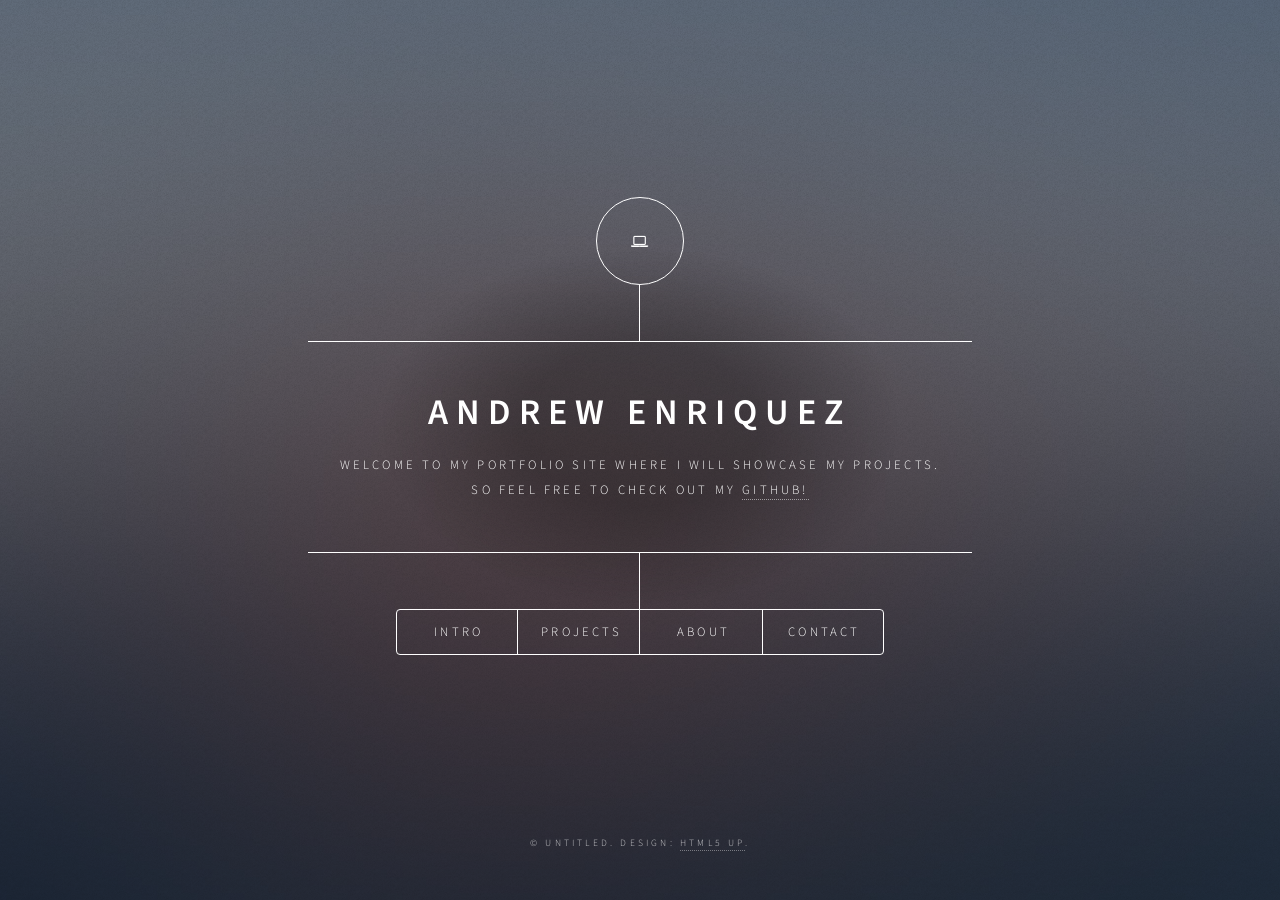
==== index.html @ 978b2fa2 "Merge 08e5c947674551339fccf901bdf6870f29bfff7e into b3729c168616f4b07ecb39a6d5b8e78ce6a3b737" ====
<!DOCTYPE HTML>
<!--
	Dimension by HTML5 UP
	html5up.net | @ajlkn
	Free for personal and commercial use under the CCA 3.0 license (html5up.net/license)
-->
<html>
	<head>
		<title>Andrew Enriquez</title>
		<meta charset="utf-8" />
		<meta name="viewport" content="width=device-width, initial-scale=1, user-scalable=no" />
		<link rel="stylesheet" href="assets/css/main.css" />
		<noscript><link rel="stylesheet" href="assets/css/noscript.css" /></noscript>
	</head>
	<body class="is-preload">

		<!-- Wrapper -->
			<div id="wrapper">

				<!-- Header -->
					<header id="header">
						<div class="logo">
							<span class="fa fa-laptop"></span>
						</div>
						<div class="content">
							<div class="inner">
								<h1>Andrew Enriquez</h1>
								<p>Welcome to my portfolio site where I will showcase my projects. <br />
								So feel free to check out my <a href="https://github.com/drewe0327">Github!</a></p>
							</div>
						</div>
						<nav>
							<ul>
								<li><a href="#intro">Intro</a></li>
								<li><a href="#work">Projects</a></li>
								<li><a href="#about">About</a></li>
								<li><a href="#contact">Contact</a></li>
								<!--<li><a href="#elements">Elements</a></li>-->
							</ul>
						</nav>
					</header>

				<!-- Main -->
					<div id="main">

						<!-- Intro -->
							<article id="intro">
								<h2 class="major">Intro</h2>
								<span class="image main"><img src="images/pic01.jpg" alt="" /></span>
								<p>Aenean ornare velit lacus, ac varius enim ullamcorper eu. Proin aliquam facilisis ante interdum congue. Integer mollis, nisl amet convallis, porttitor magna ullamcorper, amet egestas mauris. Ut magna finibus nisi nec lacinia. Nam maximus erat id euismod egestas. By the way, check out my <a href="#work">awesome work</a>.</p>
								<p>Lorem ipsum dolor sit amet, consectetur adipiscing elit. Duis dapibus rutrum facilisis. Class aptent taciti sociosqu ad litora torquent per conubia nostra, per inceptos himenaeos. Etiam tristique libero eu nibh porttitor fermentum. Nullam venenatis erat id vehicula viverra. Nunc ultrices eros ut ultricies condimentum. Mauris risus lacus, blandit sit amet venenatis non, bibendum vitae dolor. Nunc lorem mauris, fringilla in aliquam at, euismod in lectus. Pellentesque habitant morbi tristique senectus et netus et malesuada fames ac turpis egestas. In non lorem sit amet elit placerat maximus. Pellentesque aliquam maximus risus, vel sed vehicula.</p>
							</article>

						<!-- Work -->
							<article id="work">
								<h2 class="major">Work</h2>
								<span class="image main"><img src="images/pic02.jpg" alt="" /></span>
								<p>Adipiscing magna sed dolor elit. Praesent eleifend dignissim arcu, at eleifend sapien imperdiet ac. Aliquam erat volutpat. Praesent urna nisi, fringila lorem et vehicula lacinia quam. Integer sollicitudin mauris nec lorem luctus ultrices.</p>
								<p>Nullam et orci eu lorem consequat tincidunt vivamus et sagittis libero. Mauris aliquet magna magna sed nunc rhoncus pharetra. Pellentesque condimentum sem. In efficitur ligula tate urna. Maecenas laoreet massa vel lacinia pellentesque lorem ipsum dolor. Nullam et orci eu lorem consequat tincidunt. Vivamus et sagittis libero. Mauris aliquet magna magna sed nunc rhoncus amet feugiat tempus.</p>
							</article>

						<!-- About -->
							<article id="about">
								<h2 class="major">About</h2>
								<span class="image main"><img src="images/pic03.jpg" alt="" /></span>
								<p>Hi there! I'm Andrew Enriquez from Moreno Valley, California. I currently work as a freelance Software Engineer and graphic designer. I started my self-taught journey of being a developer 2 years ago. I'm currently 
									enrolled at Lambda School Full Stack Web Development track to gain more knowlege and to become a better developer. I know a few programming languages
									like Python, JavaScript, Java, C# and some Swift. When it comes to graphic design I'm pretty competent in my skills using Photoshop, Illustrator and InDesign.</p>
							</article>

						<!-- Contact -->
							<article id="contact">
								<h2 class="major">Contact</h2>
								<form method="post" action="#">
									<div class="fields">
										<div class="field half">
											<label for="name">Name</label>
											<input type="text" name="name" id="name" />
										</div>
										<div class="field half">
											<label for="email">Email</label>
											<input type="text" name="email" id="email" />
										</div>
										<div class="field">
											<label for="message">Message</label>
											<textarea name="message" id="message" rows="4"></textarea>
										</div>
									</div>
									<ul class="actions">
										<li><input type="submit" value="Send Message" class="primary" /></li>
										<li><input type="reset" value="Reset" /></li>
									</ul>
								</form>
								<ul class="icons">
									<li><a href="#" class="icon fa-twitter"><span class="label">Twitter</span></a></li>
									<li><a href="#" class="icon fa-facebook"><span class="label">Facebook</span></a></li>
									<li><a href="#" class="icon fa-instagram"><span class="label">Instagram</span></a></li>
									<li><a href="#" class="icon fa-github"><span class="label">GitHub</span></a></li>
								</ul>
							</article>

						<!-- Elements -->
							<article id="elements">
								<h2 class="major">Elements</h2>

								<section>
									<h3 class="major">Text</h3>
									<p>This is <b>bold</b> and this is <strong>strong</strong>. This is <i>italic</i> and this is <em>emphasized</em>.
									This is <sup>superscript</sup> text and this is <sub>subscript</sub> text.
									This is <u>underlined</u> and this is code: <code>for (;;) { ... }</code>. Finally, <a href="#">this is a link</a>.</p>
									<hr />
									<h2>Heading Level 2</h2>
									<h3>Heading Level 3</h3>
									<h4>Heading Level 4</h4>
									<h5>Heading Level 5</h5>
									<h6>Heading Level 6</h6>
									<hr />
									<h4>Blockquote</h4>
									<blockquote>Fringilla nisl. Donec accumsan interdum nisi, quis tincidunt felis sagittis eget tempus euismod. Vestibulum ante ipsum primis in faucibus vestibulum. Blandit adipiscing eu felis iaculis volutpat ac adipiscing accumsan faucibus. Vestibulum ante ipsum primis in faucibus lorem ipsum dolor sit amet nullam adipiscing eu felis.</blockquote>
									<h4>Preformatted</h4>
									<pre><code>i = 0;

while (!deck.isInOrder()) {
    print 'Iteration ' + i;
    deck.shuffle();
    i++;
}

print 'It took ' + i + ' iterations to sort the deck.';</code></pre>
								</section>

								<section>
									<h3 class="major">Lists</h3>

									<h4>Unordered</h4>
									<ul>
										<li>Dolor pulvinar etiam.</li>
										<li>Sagittis adipiscing.</li>
										<li>Felis enim feugiat.</li>
									</ul>

									<h4>Alternate</h4>
									<ul class="alt">
										<li>Dolor pulvinar etiam.</li>
										<li>Sagittis adipiscing.</li>
										<li>Felis enim feugiat.</li>
									</ul>

									<h4>Ordered</h4>
									<ol>
										<li>Dolor pulvinar etiam.</li>
										<li>Etiam vel felis viverra.</li>
										<li>Felis enim feugiat.</li>
										<li>Dolor pulvinar etiam.</li>
										<li>Etiam vel felis lorem.</li>
										<li>Felis enim et feugiat.</li>
									</ol>
									<h4>Icons</h4>
									<ul class="icons">
										<li><a href="#" class="icon fa-twitter"><span class="label">Twitter</span></a></li>
										<li><a href="#" class="icon fa-facebook"><span class="label">Facebook</span></a></li>
										<li><a href="#" class="icon fa-instagram"><span class="label">Instagram</span></a></li>
										<li><a href="#" class="icon fa-github"><span class="label">Github</span></a></li>
									</ul>

									<h4>Actions</h4>
									<ul class="actions">
										<li><a href="#" class="button primary">Default</a></li>
										<li><a href="#" class="button">Default</a></li>
									</ul>
									<ul class="actions stacked">
										<li><a href="#" class="button primary">Default</a></li>
										<li><a href="#" class="button">Default</a></li>
									</ul>
								</section>

								<section>
									<h3 class="major">Table</h3>
									<h4>Default</h4>
									<div class="table-wrapper">
										<table>
											<thead>
												<tr>
													<th>Name</th>
													<th>Description</th>
													<th>Price</th>
												</tr>
											</thead>
											<tbody>
												<tr>
													<td>Item One</td>
													<td>Ante turpis integer aliquet porttitor.</td>
													<td>29.99</td>
												</tr>
												<tr>
													<td>Item Two</td>
													<td>Vis ac commodo adipiscing arcu aliquet.</td>
													<td>19.99</td>
												</tr>
												<tr>
													<td>Item Three</td>
													<td> Morbi faucibus arcu accumsan lorem.</td>
													<td>29.99</td>
												</tr>
												<tr>
													<td>Item Four</td>
													<td>Vitae integer tempus condimentum.</td>
													<td>19.99</td>
												</tr>
												<tr>
													<td>Item Five</td>
													<td>Ante turpis integer aliquet porttitor.</td>
													<td>29.99</td>
												</tr>
											</tbody>
											<tfoot>
												<tr>
													<td colspan="2"></td>
													<td>100.00</td>
												</tr>
											</tfoot>
										</table>
									</div>

									<h4>Alternate</h4>
									<div class="table-wrapper">
										<table class="alt">
											<thead>
												<tr>
													<th>Name</th>
													<th>Description</th>
													<th>Price</th>
												</tr>
											</thead>
											<tbody>
												<tr>
													<td>Item One</td>
													<td>Ante turpis integer aliquet porttitor.</td>
													<td>29.99</td>
												</tr>
												<tr>
													<td>Item Two</td>
													<td>Vis ac commodo adipiscing arcu aliquet.</td>
													<td>19.99</td>
												</tr>
												<tr>
													<td>Item Three</td>
													<td> Morbi faucibus arcu accumsan lorem.</td>
													<td>29.99</td>
												</tr>
												<tr>
													<td>Item Four</td>
													<td>Vitae integer tempus condimentum.</td>
													<td>19.99</td>
												</tr>
												<tr>
													<td>Item Five</td>
													<td>Ante turpis integer aliquet porttitor.</td>
													<td>29.99</td>
												</tr>
											</tbody>
											<tfoot>
												<tr>
													<td colspan="2"></td>
													<td>100.00</td>
												</tr>
											</tfoot>
										</table>
									</div>
								</section>

								<section>
									<h3 class="major">Buttons</h3>
									<ul class="actions">
										<li><a href="#" class="button primary">Primary</a></li>
										<li><a href="#" class="button">Default</a></li>
									</ul>
									<ul class="actions">
										<li><a href="#" class="button">Default</a></li>
										<li><a href="#" class="button small">Small</a></li>
									</ul>
									<ul class="actions">
										<li><a href="#" class="button primary icon fa-download">Icon</a></li>
										<li><a href="#" class="button icon fa-download">Icon</a></li>
									</ul>
									<ul class="actions">
										<li><span class="button primary disabled">Disabled</span></li>
										<li><span class="button disabled">Disabled</span></li>
									</ul>
								</section>

								<section>
									<h3 class="major">Form</h3>
									<form method="post" action="#">
										<div class="fields">
											<div class="field half">
												<label for="demo-name">Name</label>
												<input type="text" name="demo-name" id="demo-name" value="" placeholder="Jane Doe" />
											</div>
											<div class="field half">
												<label for="demo-email">Email</label>
												<input type="email" name="demo-email" id="demo-email" value="" placeholder="jane@untitled.tld" />
											</div>
											<div class="field">
												<label for="demo-category">Category</label>
												<select name="demo-category" id="demo-category">
													<option value="">-</option>
													<option value="1">Manufacturing</option>
													<option value="1">Shipping</option>
													<option value="1">Administration</option>
													<option value="1">Human Resources</option>
												</select>
											</div>
											<div class="field half">
												<input type="radio" id="demo-priority-low" name="demo-priority" checked>
												<label for="demo-priority-low">Low</label>
											</div>
											<div class="field half">
												<input type="radio" id="demo-priority-high" name="demo-priority">
												<label for="demo-priority-high">High</label>
											</div>
											<div class="field half">
												<input type="checkbox" id="demo-copy" name="demo-copy">
												<label for="demo-copy">Email me a copy</label>
											</div>
											<div class="field half">
												<input type="checkbox" id="demo-human" name="demo-human" checked>
												<label for="demo-human">Not a robot</label>
											</div>
											<div class="field">
												<label for="demo-message">Message</label>
												<textarea name="demo-message" id="demo-message" placeholder="Enter your message" rows="6"></textarea>
											</div>
										</div>
										<ul class="actions">
											<li><input type="submit" value="Send Message" class="primary" /></li>
											<li><input type="reset" value="Reset" /></li>
										</ul>
									</form>
								</section>

							</article>

					</div>

				<!-- Footer -->
					<footer id="footer">
						<p class="copyright">&copy; Untitled. Design: <a href="https://html5up.net">HTML5 UP</a>.</p>
					</footer>

			</div>

		<!-- BG -->
			<div id="bg"></div>

		<!-- Scripts -->
			<script src="assets/js/jquery.min.js"></script>
			<script src="assets/js/browser.min.js"></script>
			<script src="assets/js/breakpoints.min.js"></script>
			<script src="assets/js/util.js"></script>
			<script src="assets/js/main.js"></script>

	</body>
</html>
---- assets/css/noscript.css ----
/*
	Dimension by HTML5 UP
	html5up.net | @ajlkn
	Free for personal and commercial use under the CCA 3.0 license (html5up.net/license)
*/

/* BG */

	body.is-preload #bg:before {
		background-color: transparent;
	}

/* Header */

	body.is-preload #header {
		-moz-filter: none;
		-webkit-filter: none;
		-ms-filter: none;
		filter: none;
	}

		body.is-preload #header > * {
			opacity: 1;
		}

		body.is-preload #header .content .inner {
			max-height: none;
			padding: 3rem 2rem;
			opacity: 1;
		}

/* Main */

	#main article {
		opacity: 1;
		margin: 4rem 0 0 0;
	}
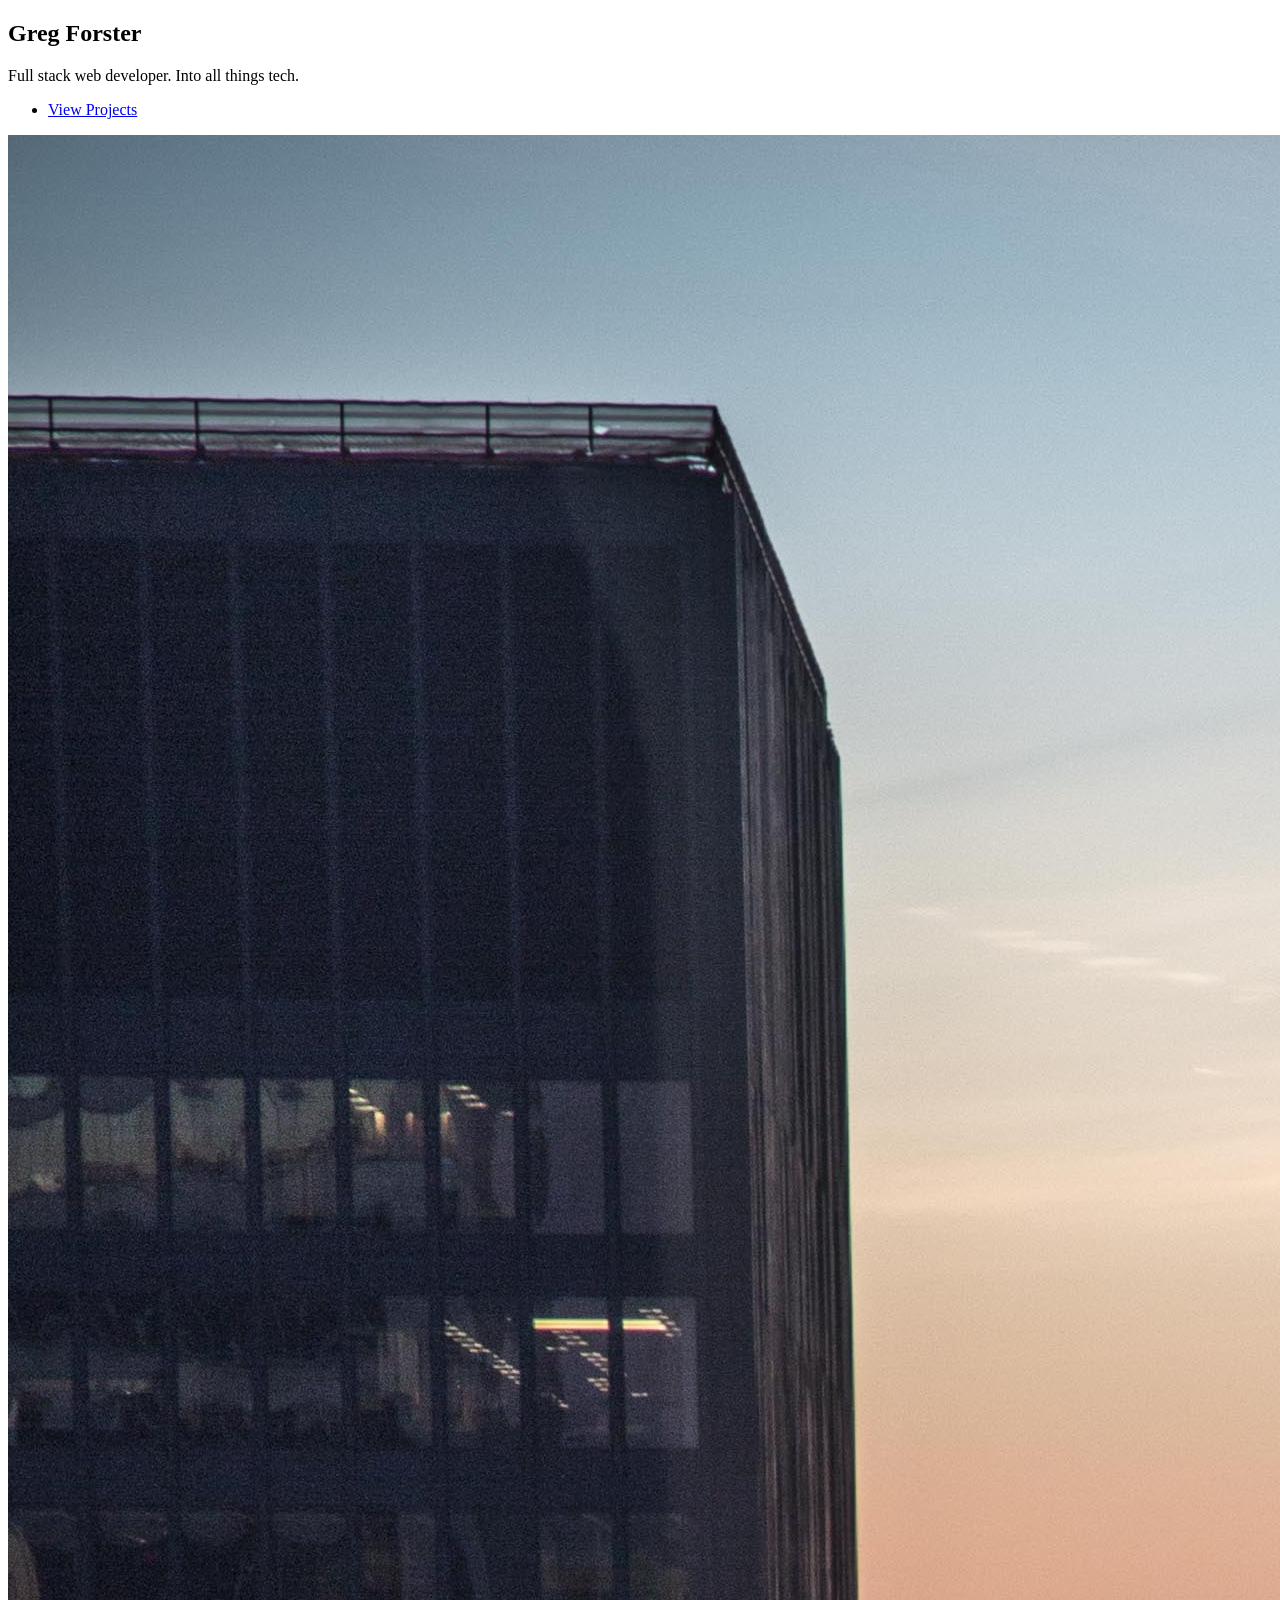
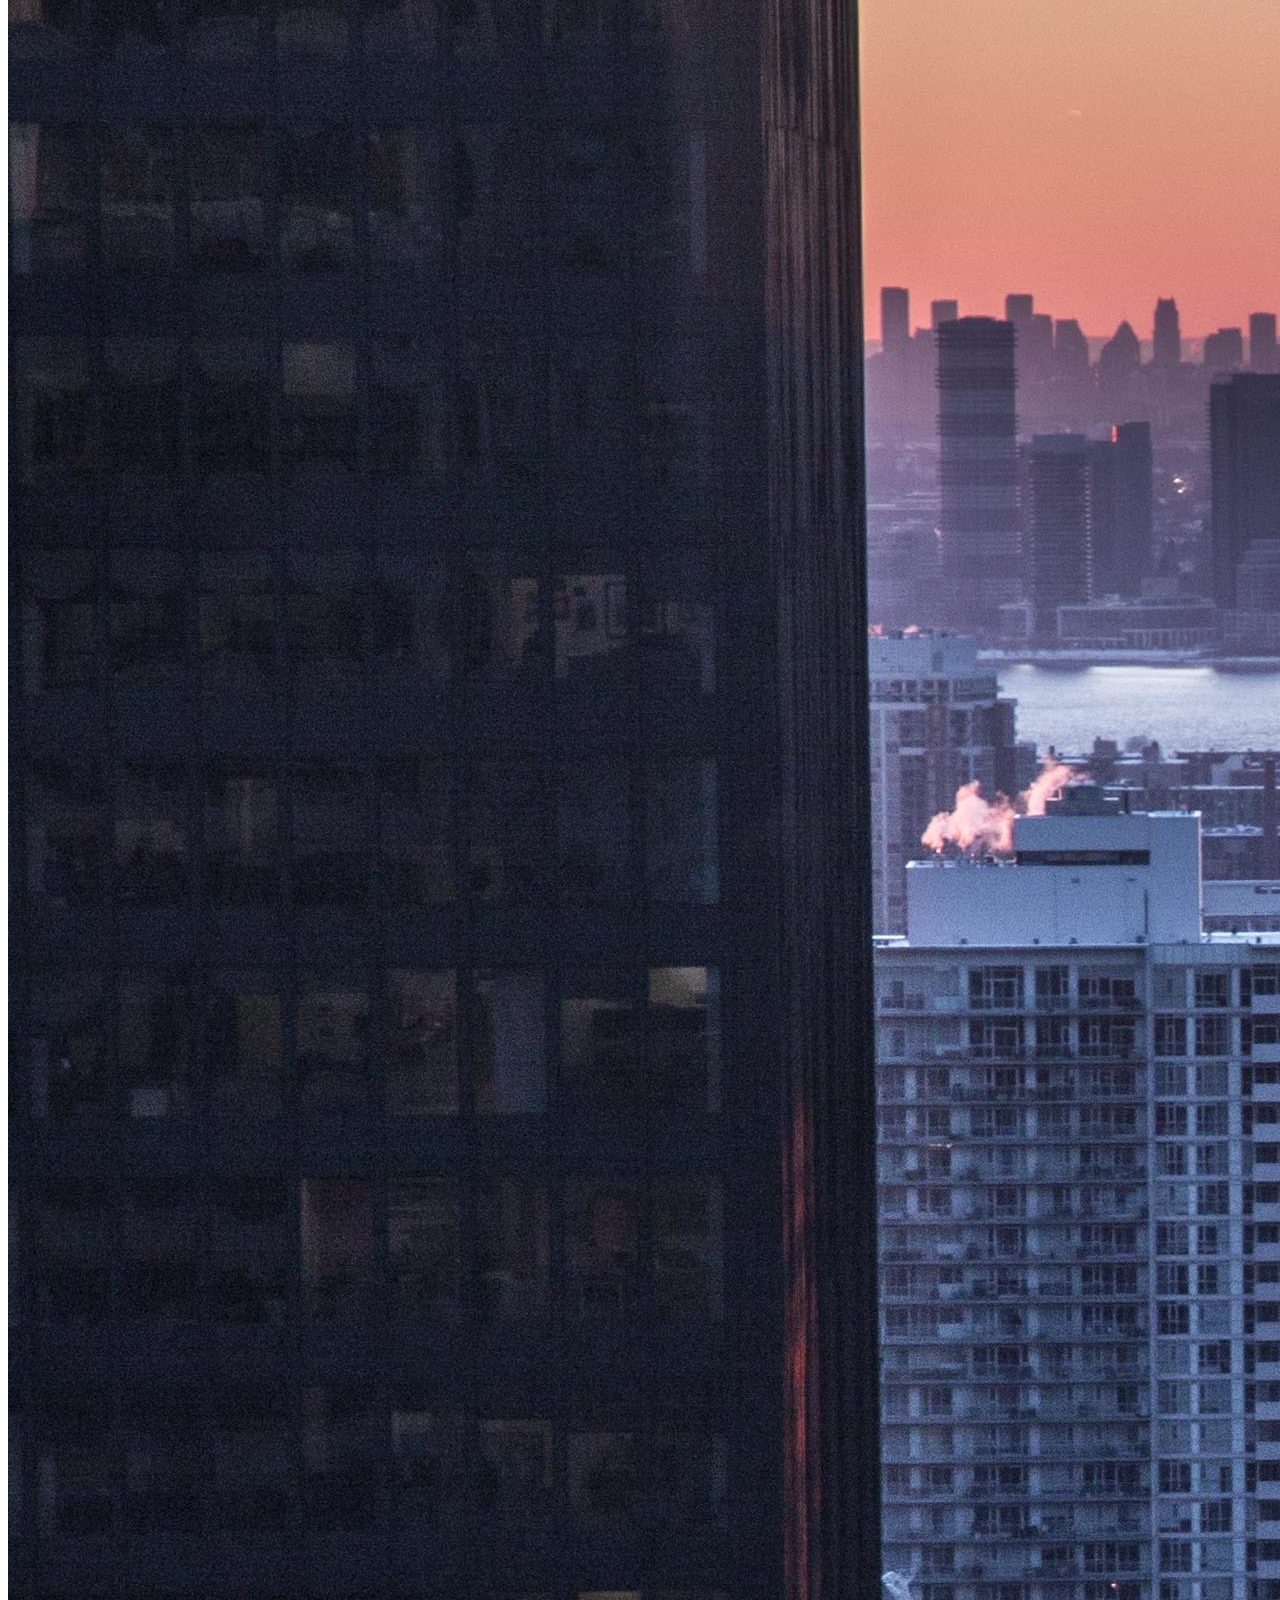
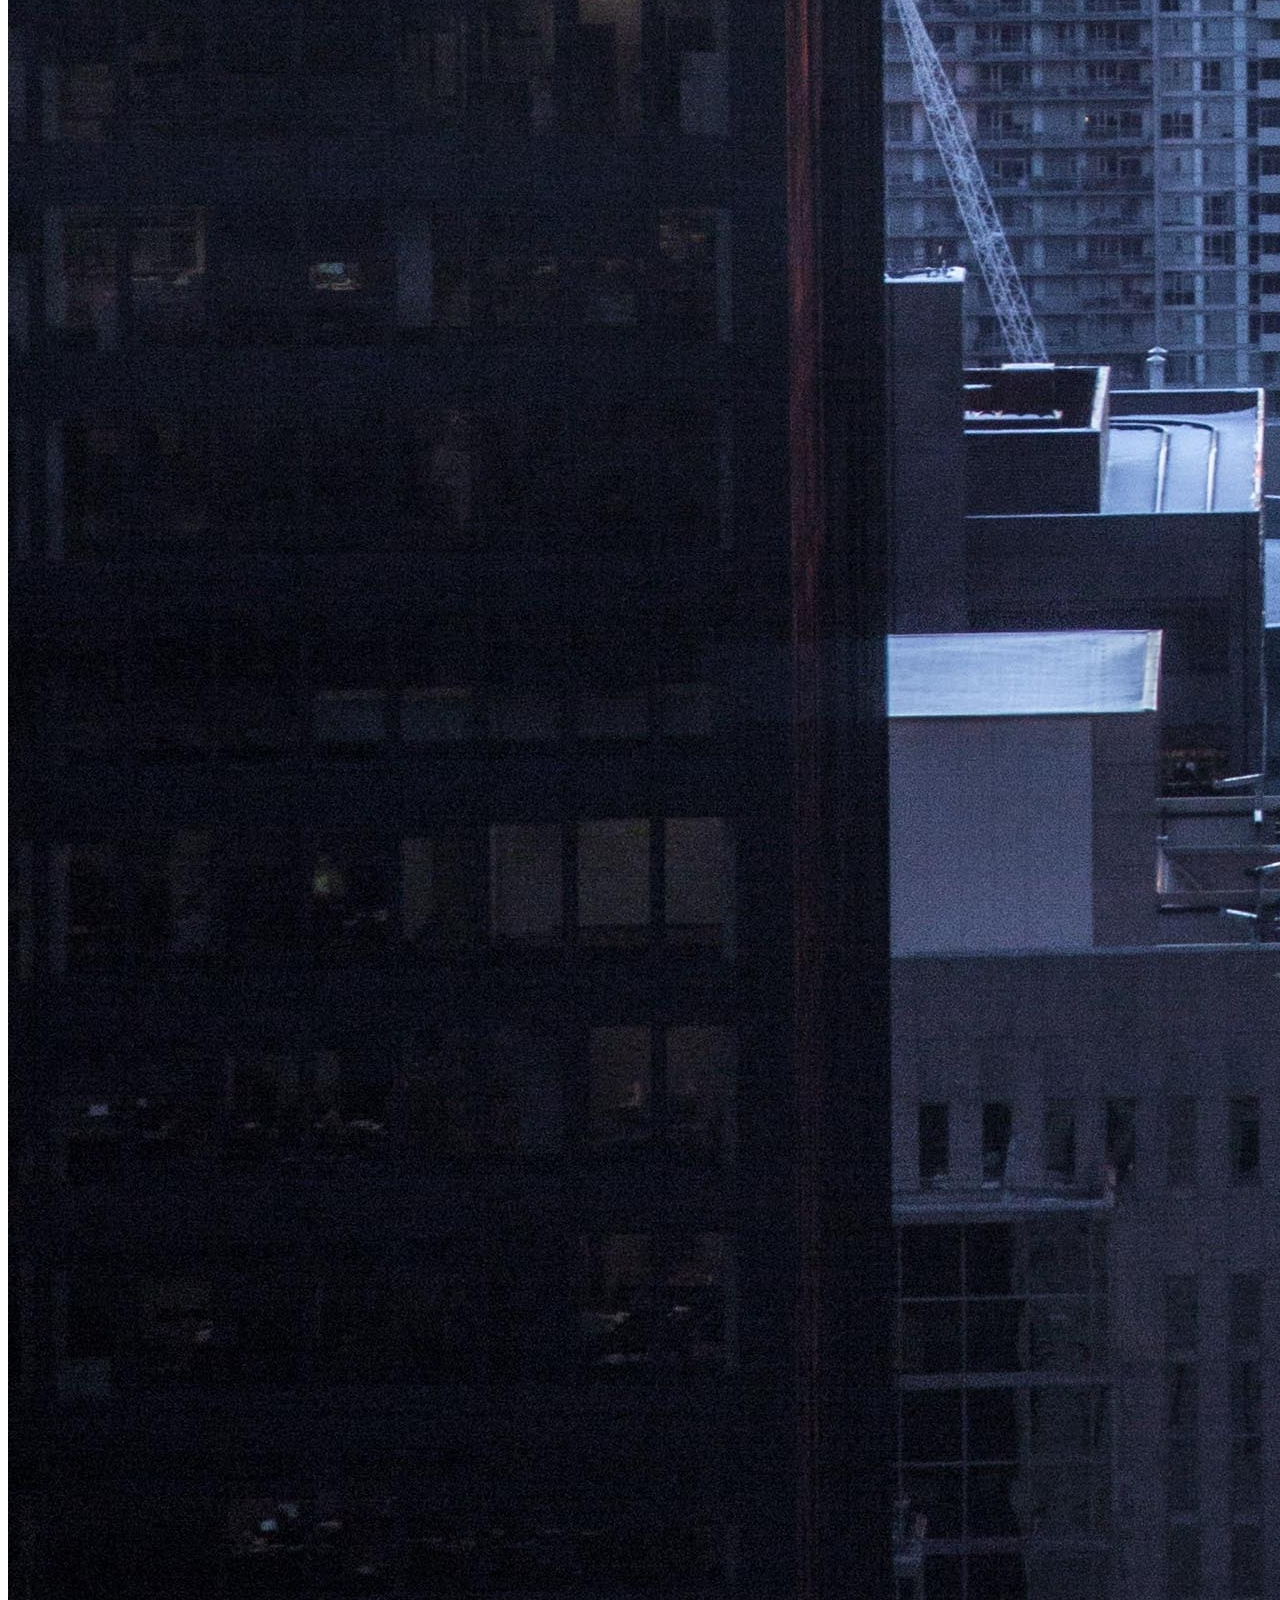
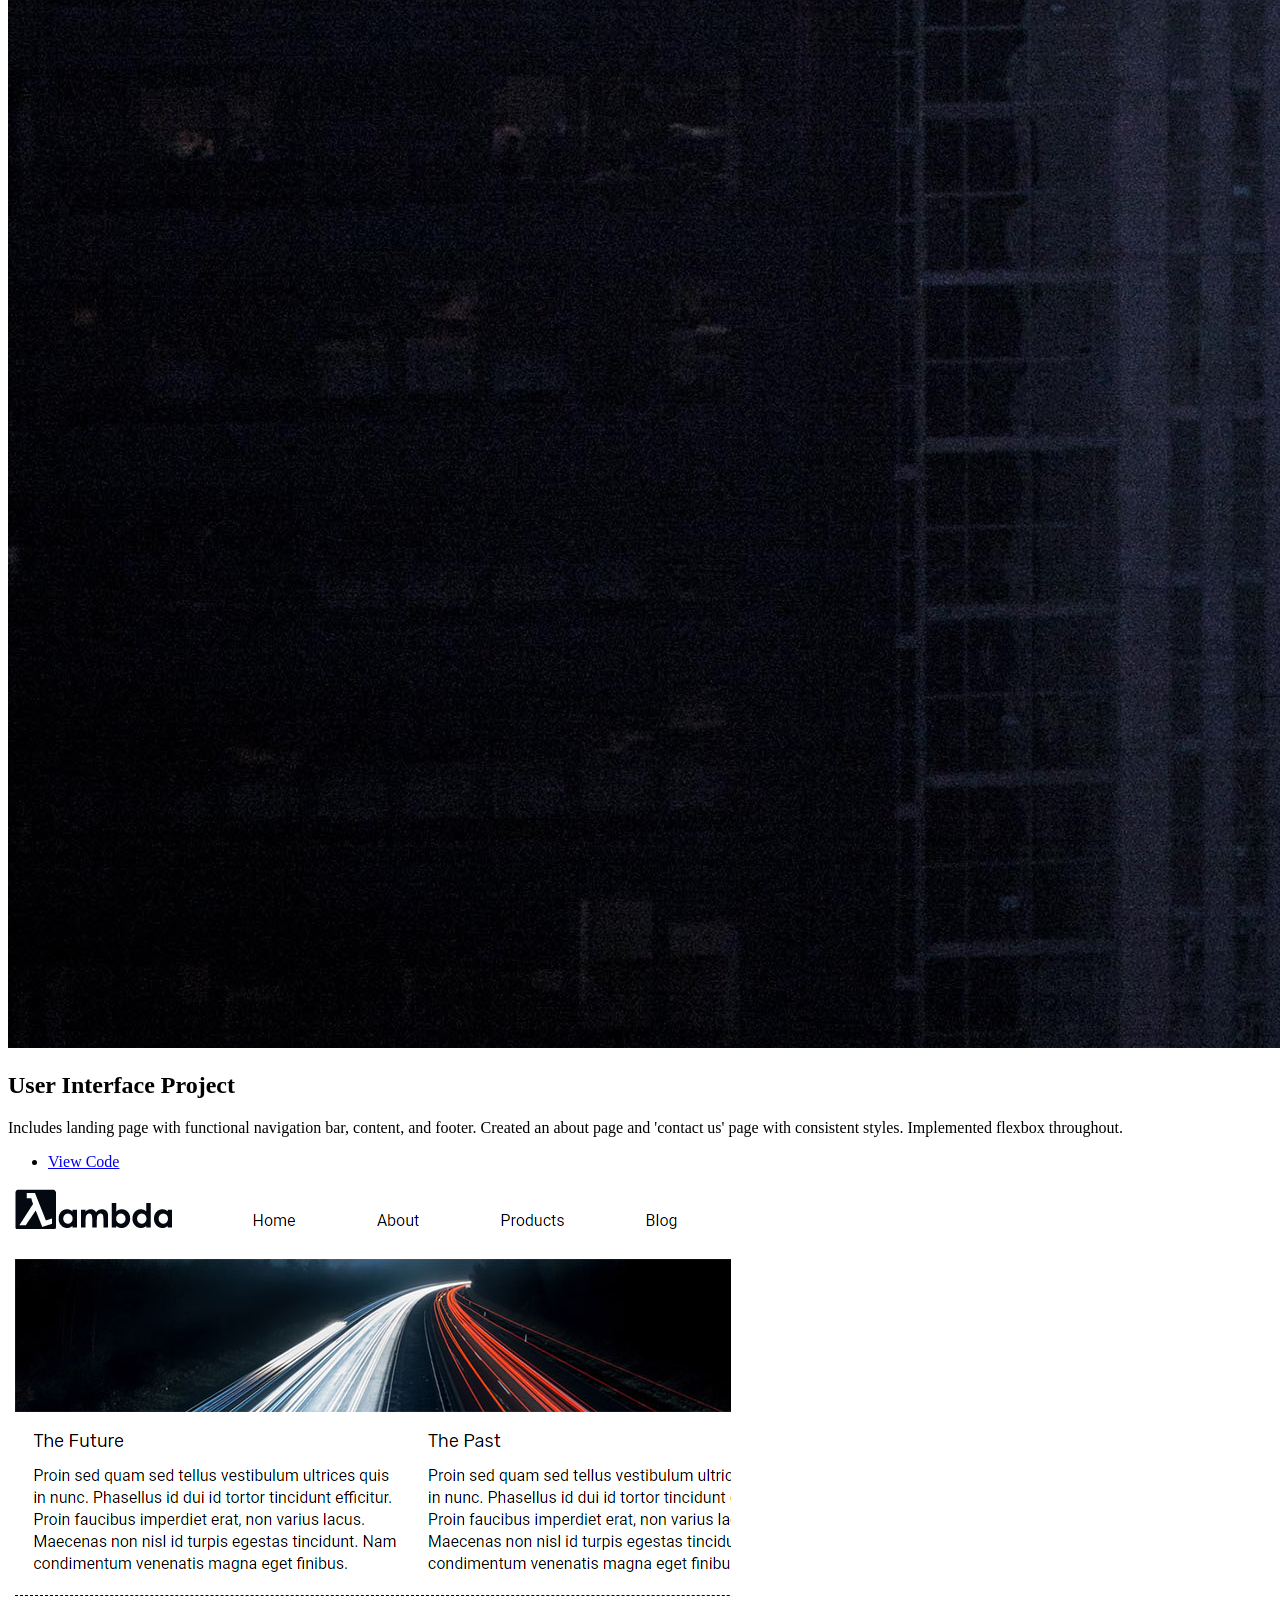
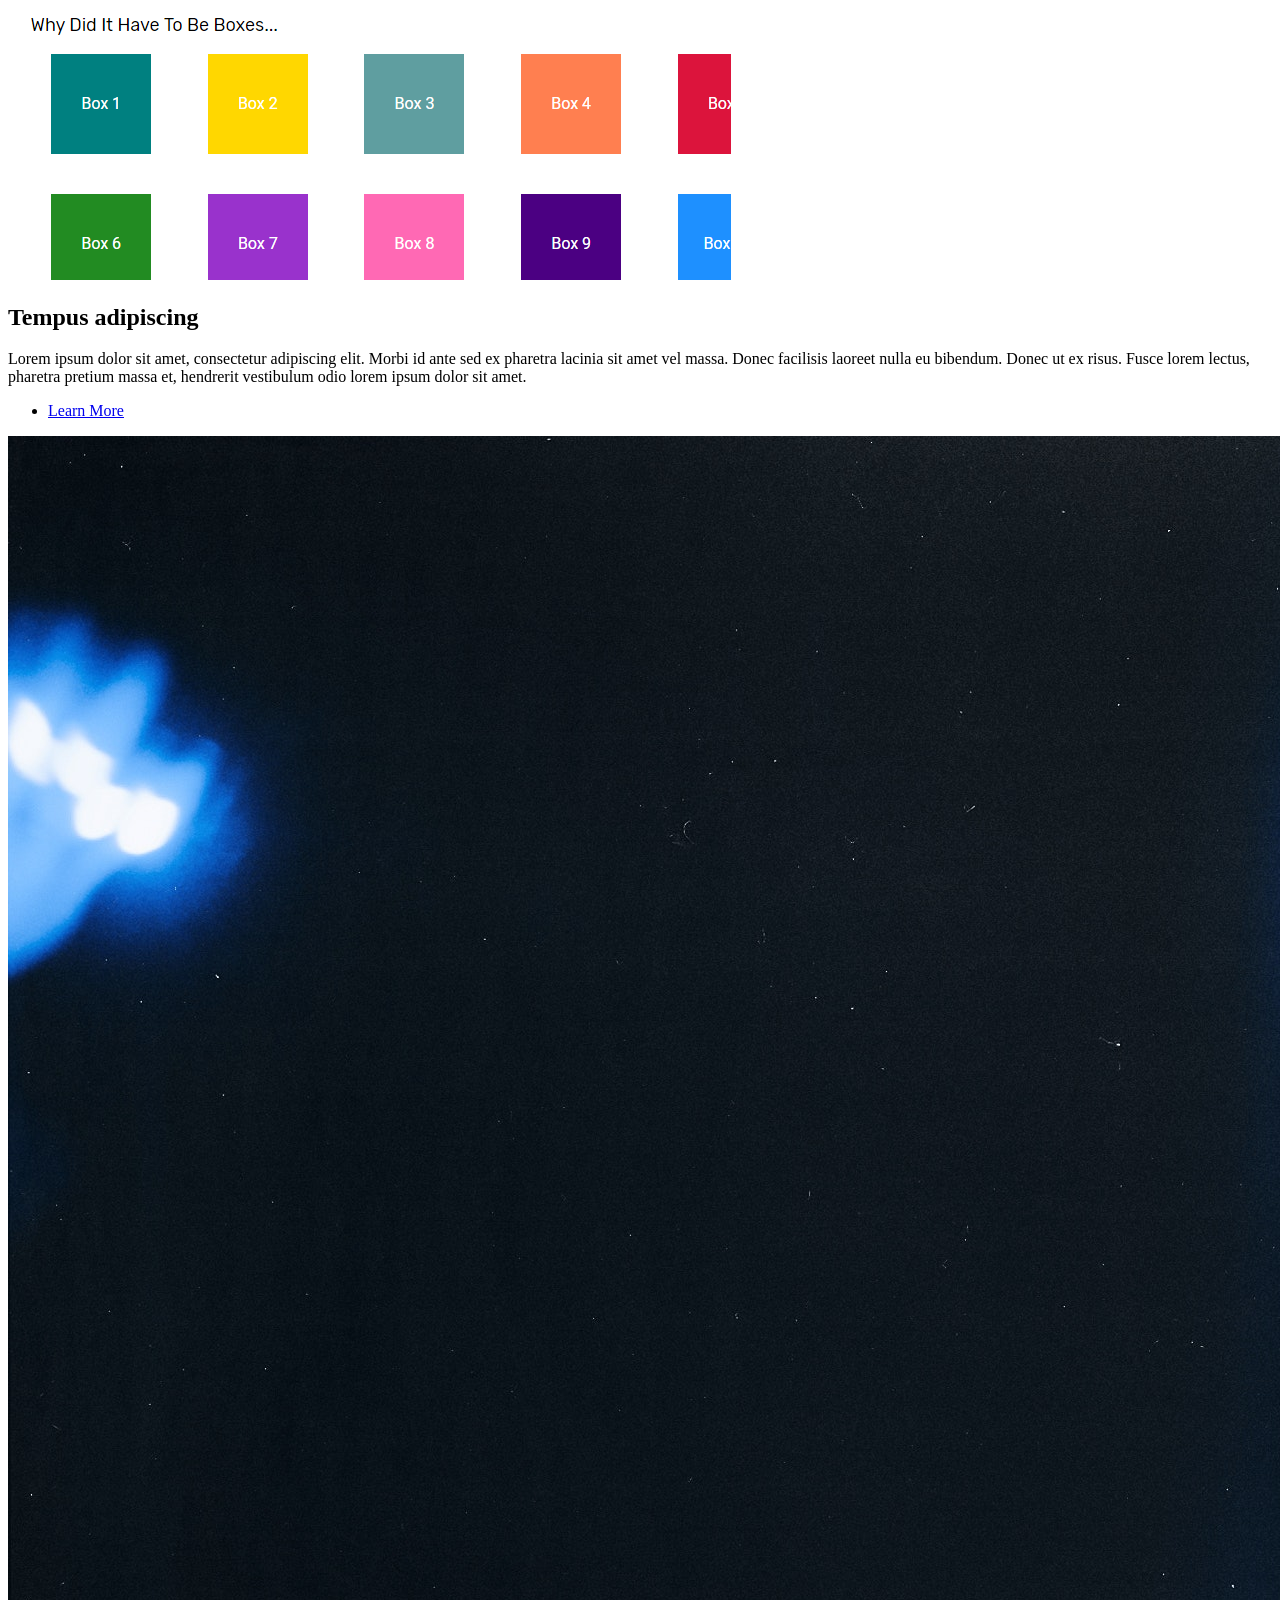
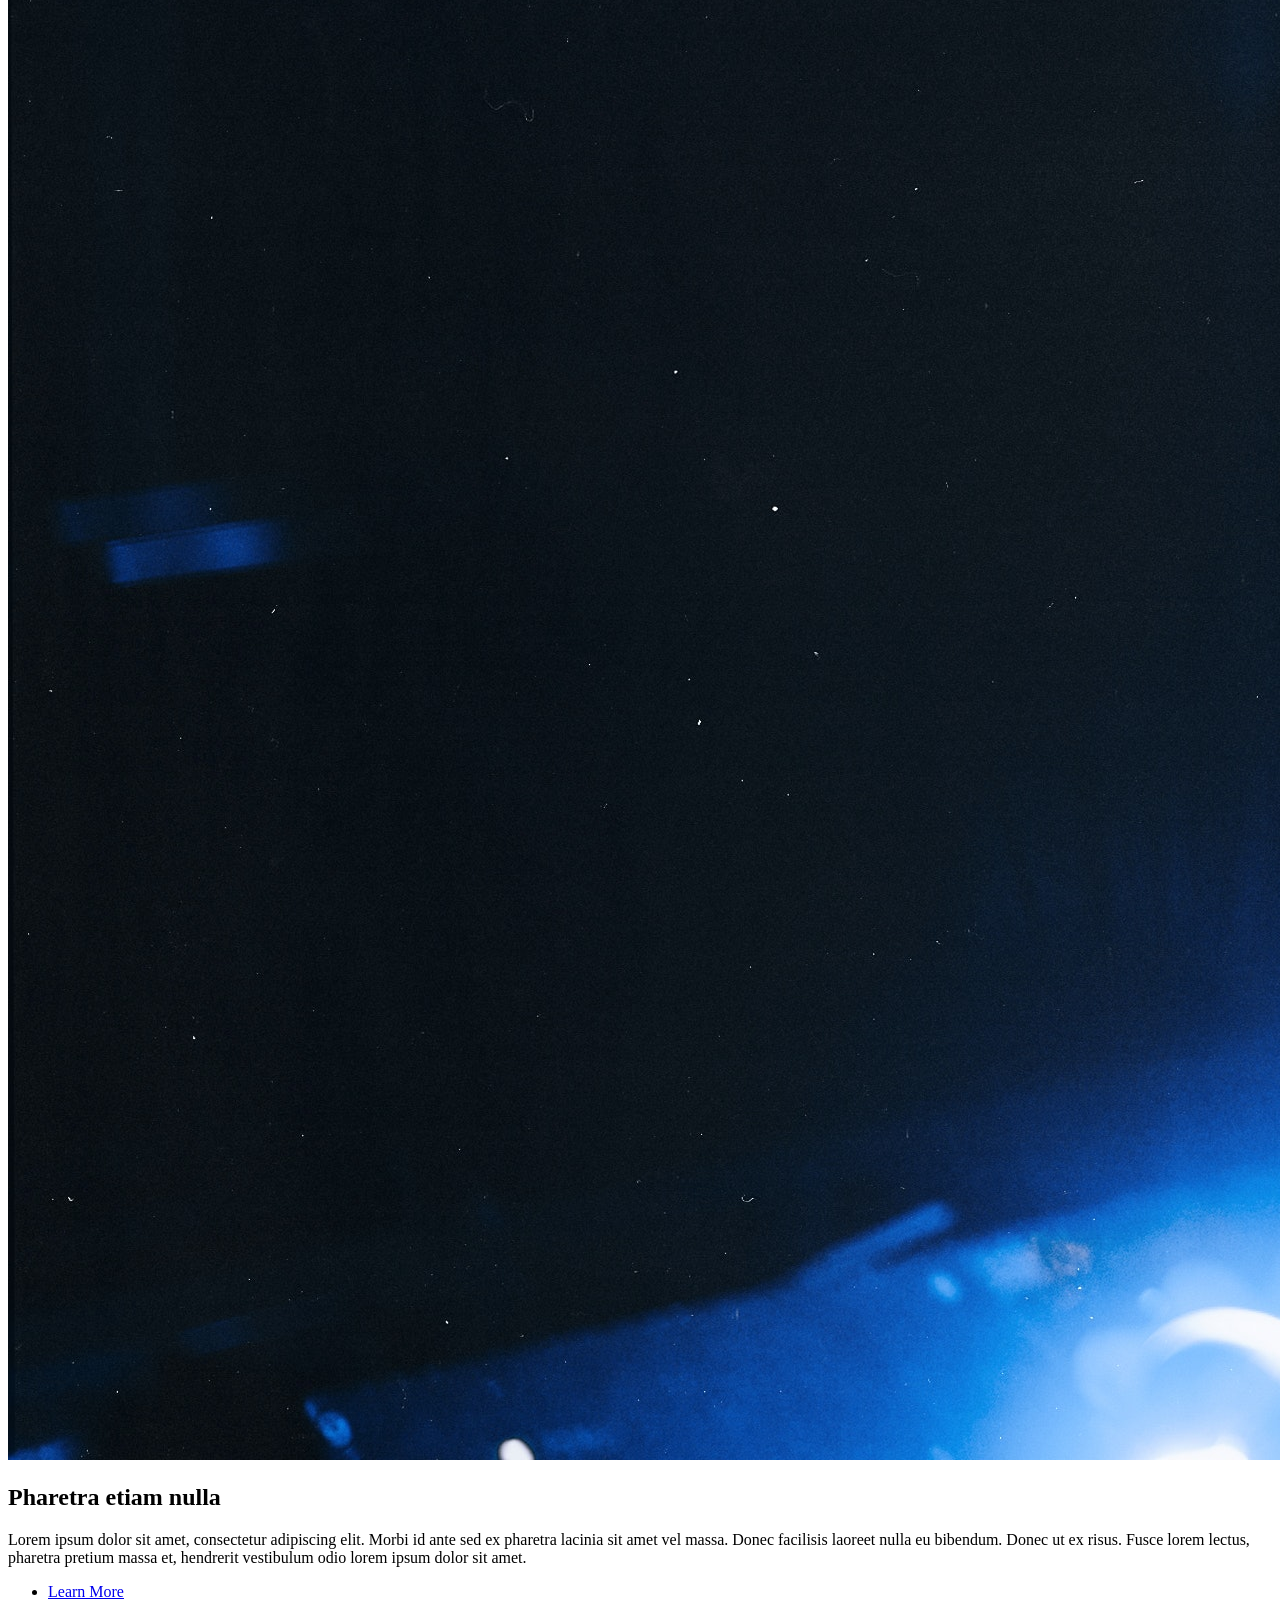
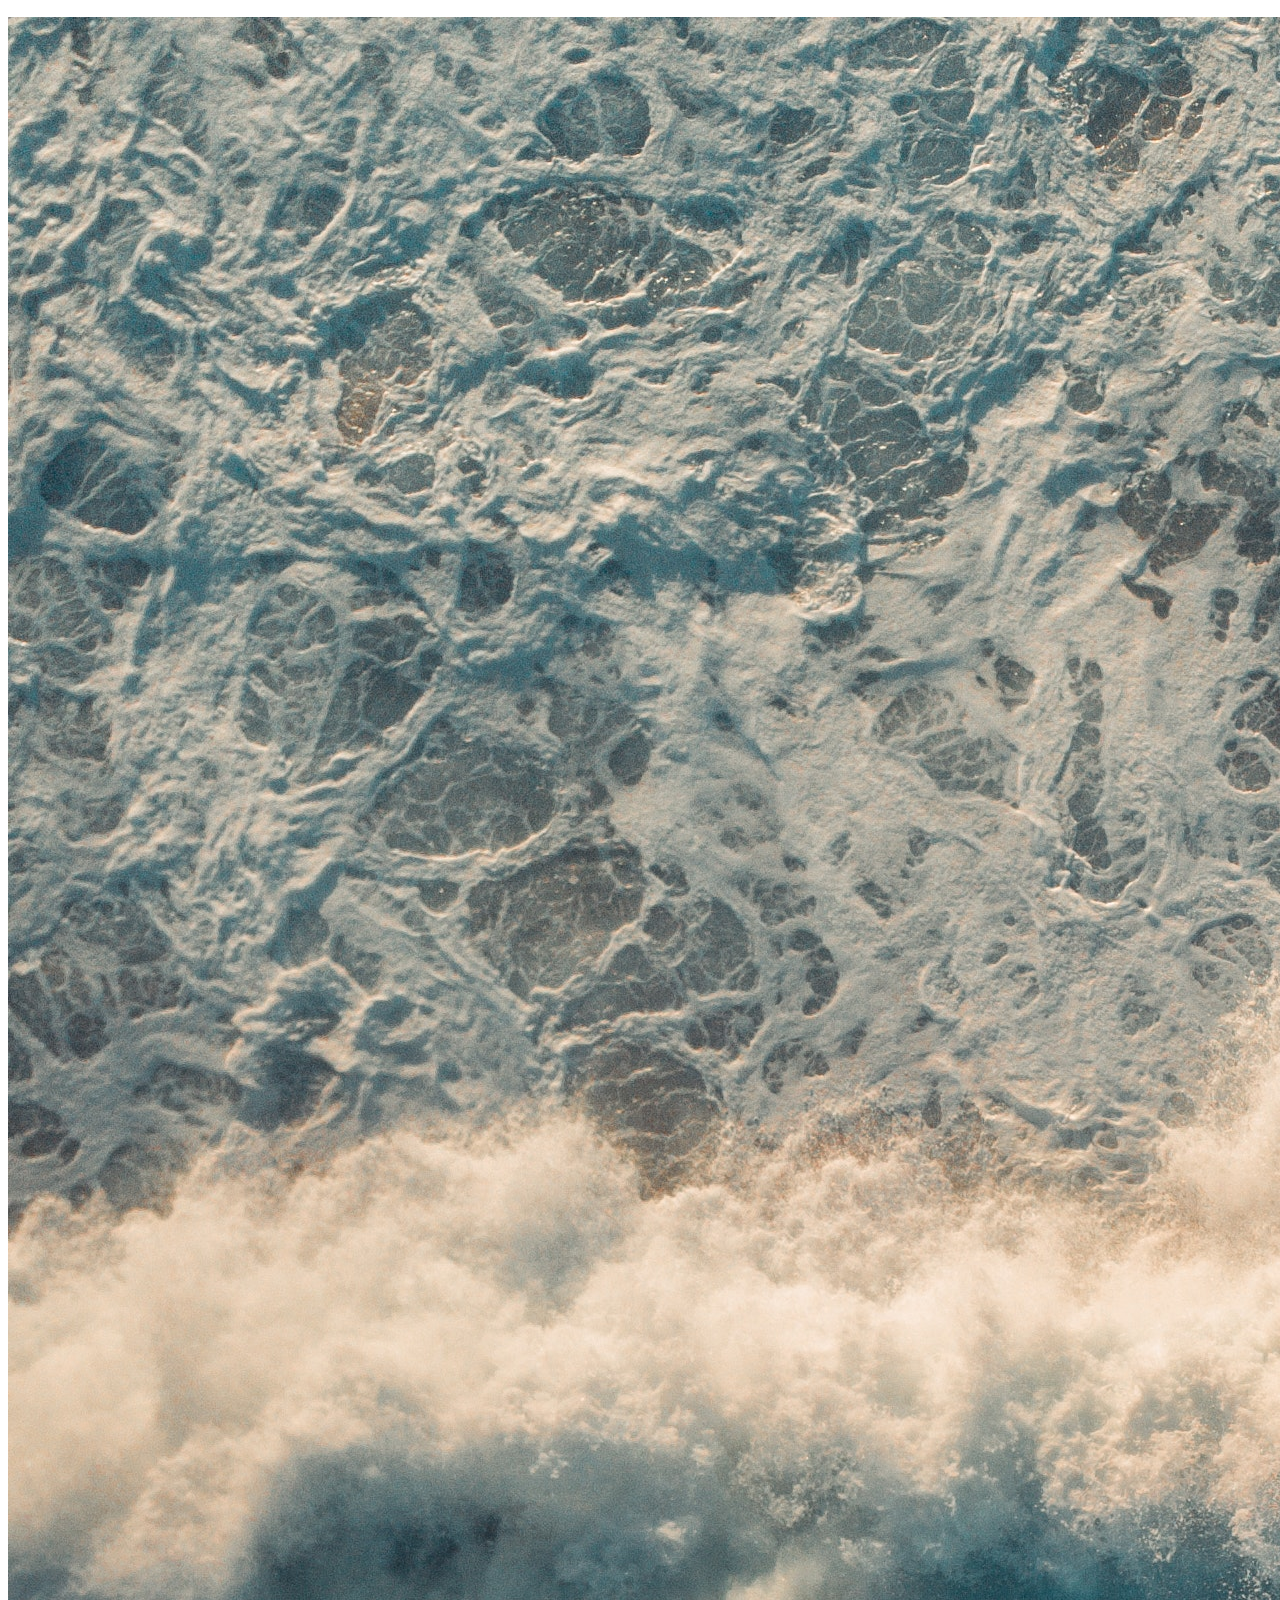
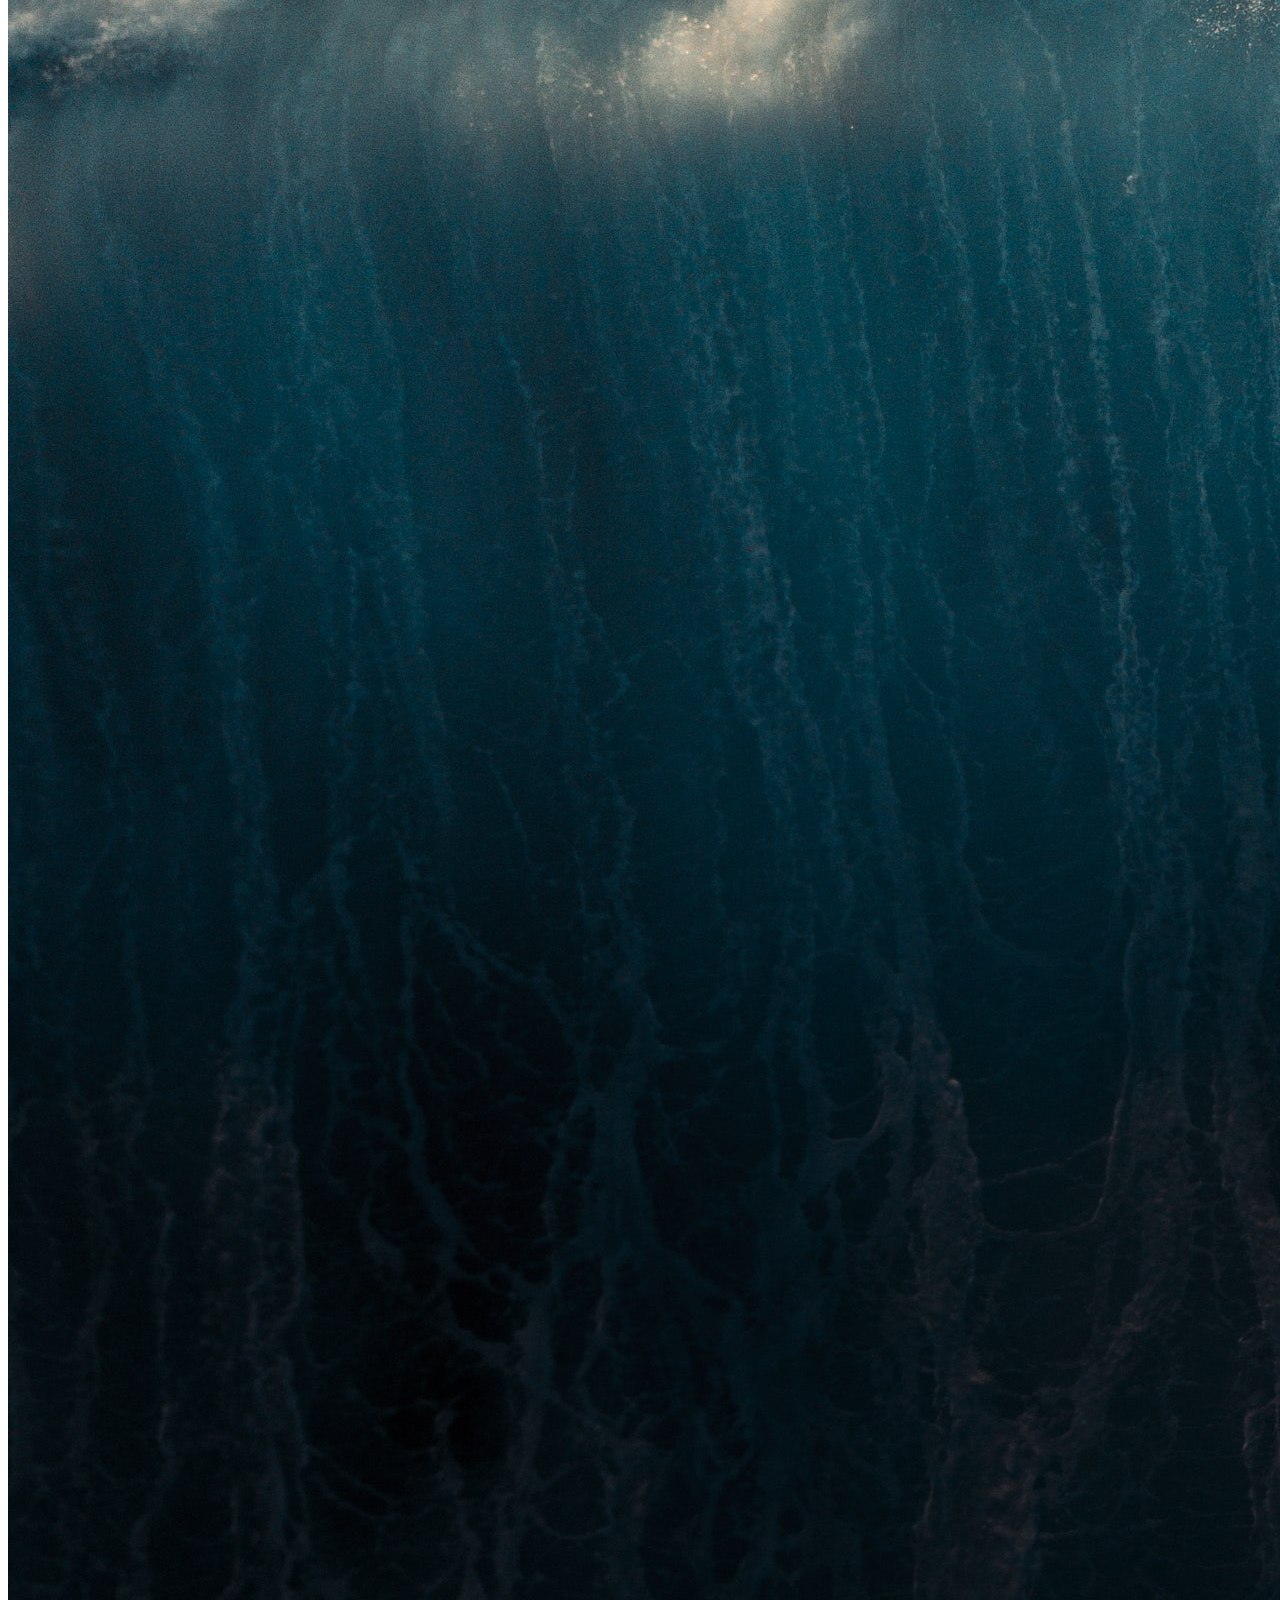
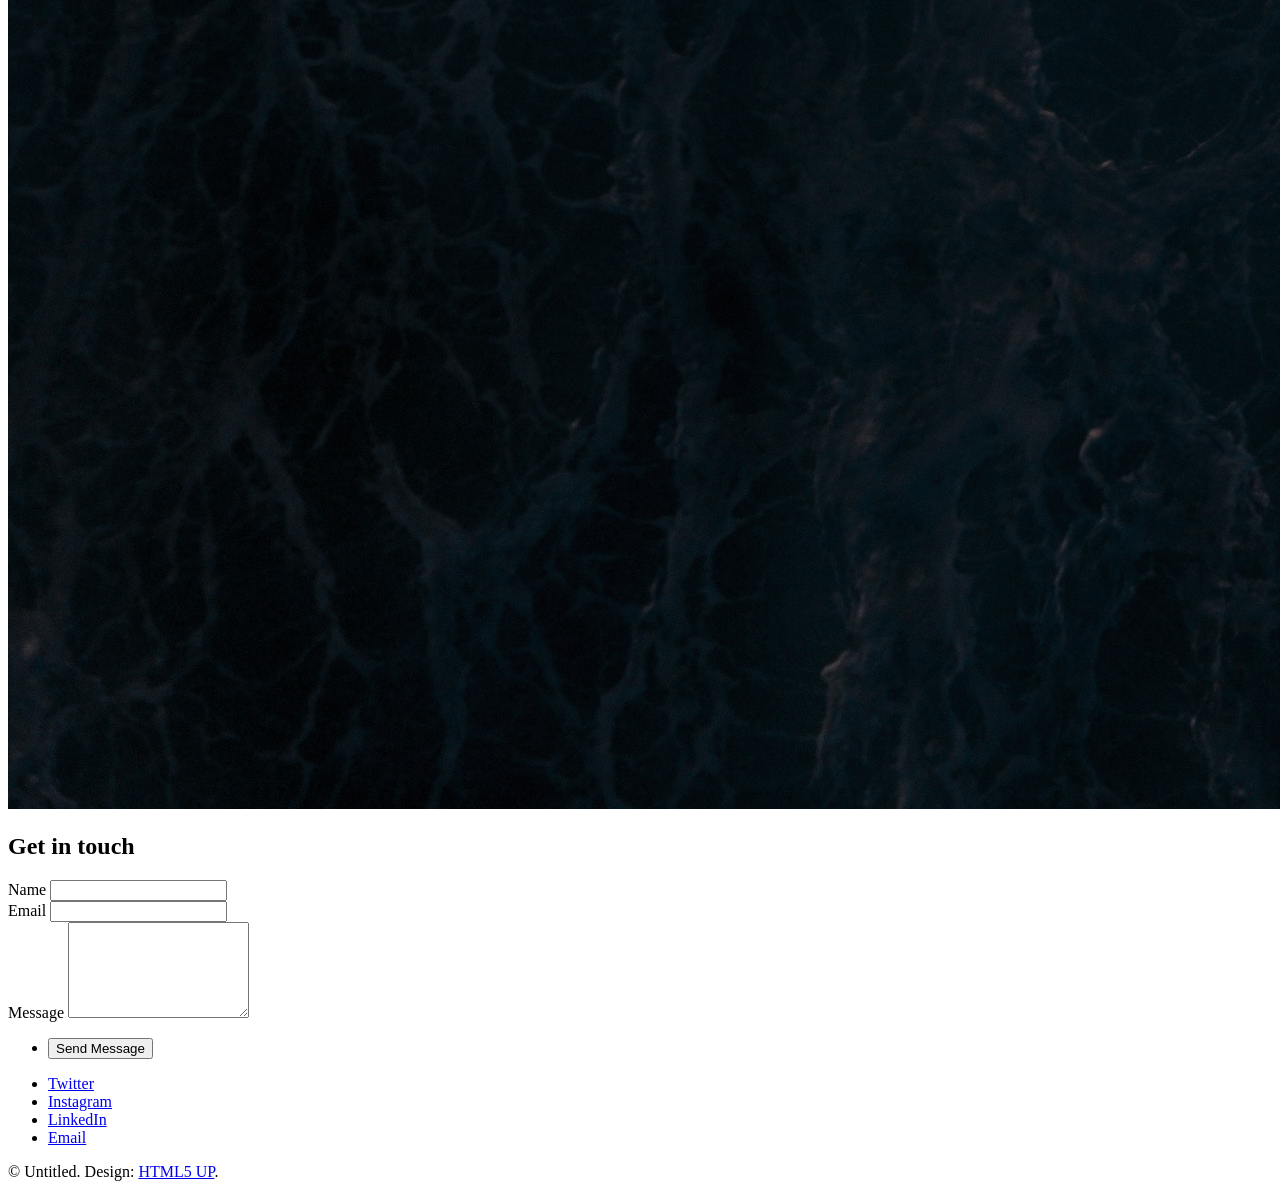
==== commit bcd2e137: "Merge 211016c3dfffdb182e4367e6965d54a37f443bd0 into b3729c168616f4b07ecb39a6d5b8e78ce6a3b737" ====
--- a/index.html
+++ b/index.html
@@ -1,12 +1,12 @@
 <!DOCTYPE HTML>
 <!--
-	Dimension by HTML5 UP
+	Story by HTML5 UP
 	html5up.net | @ajlkn
 	Free for personal and commercial use under the CCA 3.0 license (html5up.net/license)
 -->
 <html>
 	<head>
-		<title>Andrew Enriquez</title>
+		<title>Story by HTML5 UP</title>
 		<meta charset="utf-8" />
 		<meta name="viewport" content="width=device-width, initial-scale=1, user-scalable=no" />
 		<link rel="stylesheet" href="assets/css/main.css" />
@@ -15,350 +15,349 @@
 	<body class="is-preload">
 
 		<!-- Wrapper -->
-			<div id="wrapper">
-
-				<!-- Header -->
-					<header id="header">
-						<div class="logo">
-							<span class="fa fa-laptop"></span>
-						</div>
+			<div id="wrapper" class="divided">
+
+				<!-- One -->
+					<section class="banner style1 orient-left content-align-left image-position-right fullscreen onload-image-fade-in onload-content-fade-right">
 						<div class="content">
-							<div class="inner">
-								<h1>Andrew Enriquez</h1>
-								<p>Welcome to my portfolio site where I will showcase my projects. <br />
-								So feel free to check out my <a href="https://github.com/drewe0327">Github!</a></p>
+							<h1>Greg Forster</h1>
+							<p class="major">Full stack web developer. Into all things tech.</p>
+							<ul class="actions stacked">
+								<li><a href="#first" class="button big wide smooth-scroll-middle">View Projects</a></li>
+							</ul>
+						</div>
+						<div class="image">
+							<img src="images/title.jpg" alt="" />
+						</div>
+					</section>
+
+				<!-- Two -->
+					<section class="spotlight style1 orient-right content-align-left image-position-center onscroll-image-fade-in" id="first">
+						<div class="content">
+							<h2>User Interface Project</h2>
+							<p>Includes landing page with functional navigation bar, content, and footer. Created an about page and 'contact us' page with consistent styles. Implemented flexbox throughout.</p>
+							<ul class="actions stacked">
+								<li><a href="https://github.com/Noprop/Sprint-Challenge--User-Interface/tree/greg-forster" class="button">View Code</a></li>
+							</ul>
+						</div>
+						<div class="image">
+							<img src="images/proj1.png" alt="" />
+						</div>
+					</section>
+
+				<!-- Three -->
+					<section class="spotlight style1 orient-left content-align-left image-position-center onscroll-image-fade-in">
+						<div class="content">
+							<h2>Tempus adipiscing</h2>
+							<p>Lorem ipsum dolor sit amet, consectetur adipiscing elit. Morbi id ante sed ex pharetra lacinia sit amet vel massa. Donec facilisis laoreet nulla eu bibendum. Donec ut ex risus. Fusce lorem lectus, pharetra pretium massa et, hendrerit vestibulum odio lorem ipsum dolor sit amet.</p>
+							<ul class="actions stacked">
+								<li><a href="#" class="button">Learn More</a></li>
+							</ul>
+						</div>
+						<div class="image">
+							<img src="images/place1.jpg" alt="" />
+						</div>
+					</section>
+
+				<!-- Four -->
+					<section class="spotlight style1 orient-right content-align-left image-position-center onscroll-image-fade-in">
+						<div class="content">
+							<h2>Pharetra etiam nulla</h2>
+							<p>Lorem ipsum dolor sit amet, consectetur adipiscing elit. Morbi id ante sed ex pharetra lacinia sit amet vel massa. Donec facilisis laoreet nulla eu bibendum. Donec ut ex risus. Fusce lorem lectus, pharetra pretium massa et, hendrerit vestibulum odio lorem ipsum dolor sit amet.</p>
+							<ul class="actions stacked">
+								<li><a href="#" class="button">Learn More</a></li>
+							</ul>
+						</div>
+						<div class="image">
+							<img src="images/place2.jpg" alt="" />
+						</div>
+					</section>
+
+				<!-- Five -->
+				<!--
+					<section class="wrapper style1 align-center">
+						<div class="inner">
+							<h2>Massa sed condimentum</h2>
+							<p>Lorem ipsum dolor sit amet, consectetur adipiscing elit. Morbi id ante sed ex pharetra lacinia sit amet vel massa. Donec facilisis laoreet nulla eu bibendum. Donec ut ex risus. Fusce lorem lectus, pharetra pretium massa et, hendrerit vestibulum odio lorem ipsum.</p>
+						</div>
+
+						
+						
+						
+							<div class="gallery style2 medium lightbox onscroll-fade-in">
+								<article>
+									<a href="images/gallery/fulls/01.jpg" class="image">
+										<img src="images/gallery/thumbs/01.jpg" alt="" />
+									</a>
+									<div class="caption">
+										<h3>Ipsum Dolor</h3>
+										<p>Lorem ipsum dolor amet, consectetur magna etiam elit. Etiam sed ultrices.</p>
+										<ul class="actions fixed">
+											<li><span class="button small">Details</span></li>
+										</ul>
+									</div>
+								</article>
+								<article>
+									<a href="images/gallery/fulls/02.jpg" class="image">
+										<img src="images/gallery/thumbs/02.jpg" alt="" />
+									</a>
+									<div class="caption">
+										<h3>Feugiat Lorem</h3>
+										<p>Lorem ipsum dolor amet, consectetur magna etiam elit. Etiam sed ultrices.</p>
+										<ul class="actions fixed">
+											<li><span class="button small">Details</span></li>
+										</ul>
+									</div>
+								</article>
+								<article>
+									<a href="images/gallery/fulls/03.jpg" class="image">
+										<img src="images/gallery/thumbs/03.jpg" alt="" />
+									</a>
+									<div class="caption">
+										<h3>Magna Amet</h3>
+										<p>Lorem ipsum dolor amet, consectetur magna etiam elit. Etiam sed ultrices.</p>
+										<ul class="actions fixed">
+											<li><span class="button small">Details</span></li>
+										</ul>
+									</div>
+								</article>
+								<article>
+									<a href="images/gallery/fulls/04.jpg" class="image">
+										<img src="images/gallery/thumbs/04.jpg" alt="" />
+									</a>
+									<div class="caption">
+										<h3>Sed Tempus</h3>
+										<p>Lorem ipsum dolor amet, consectetur magna etiam elit. Etiam sed ultrices.</p>
+										<ul class="actions fixed">
+											<li><span class="button small">Details</span></li>
+										</ul>
+									</div>
+								</article>
+								<article>
+									<a href="images/gallery/fulls/05.jpg" class="image">
+										<img src="images/gallery/thumbs/05.jpg" alt="" />
+									</a>
+									<div class="caption">
+										<h3>Ultrices Magna</h3>
+										<p>Lorem ipsum dolor amet, consectetur magna etiam elit. Etiam sed ultrices.</p>
+										<ul class="actions fixed">
+											<li><span class="button small">Details</span></li>
+										</ul>
+									</div>
+								</article>
+								<article>
+									<a href="images/gallery/fulls/06.jpg" class="image">
+										<img src="images/gallery/thumbs/06.jpg" alt="" />
+									</a>
+									<div class="caption">
+										<h3>Sed Tempus</h3>
+										<p>Lorem ipsum dolor amet, consectetur magna etiam elit. Etiam sed ultrices.</p>
+										<ul class="actions fixed">
+											<li><span class="button small">Details</span></li>
+										</ul>
+									</div>
+								</article>
+								<article>
+									<a href="images/gallery/fulls/07.jpg" class="image">
+										<img src="images/gallery/thumbs/07.jpg" alt="" />
+									</a>
+									<div class="caption">
+										<h3>Ipsum Lorem</h3>
+										<p>Lorem ipsum dolor amet, consectetur magna etiam elit. Etiam sed ultrices.</p>
+										<ul class="actions fixed">
+											<li><span class="button small">Details</span></li>
+										</ul>
+									</div>
+								</article>
+								<article>
+									<a href="images/gallery/fulls/08.jpg" class="image">
+										<img src="images/gallery/thumbs/08.jpg" alt="" />
+									</a>
+									<div class="caption">
+										<h3>Magna Risus</h3>
+										<p>Lorem ipsum dolor amet, consectetur magna etiam elit. Etiam sed ultrices.</p>
+										<ul class="actions fixed">
+											<li><span class="button small">Details</span></li>
+										</ul>
+									</div>
+								</article>
+								<article>
+									<a href="images/gallery/fulls/09.jpg" class="image">
+										<img src="images/gallery/thumbs/09.jpg" alt="" />
+									</a>
+									<div class="caption">
+										<h3>Tempus Dolor</h3>
+										<p>Lorem ipsum dolor amet, consectetur magna etiam elit. Etiam sed ultrices.</p>
+										<ul class="actions fixed">
+											<li><span class="button small">Details</span></li>
+										</ul>
+									</div>
+								</article>
+								<article>
+									<a href="images/gallery/fulls/10.jpg" class="image">
+										<img src="images/gallery/thumbs/10.jpg" alt="" />
+									</a>
+									<div class="caption">
+										<h3>Sed Etiam</h3>
+										<p>Lorem ipsum dolor amet, consectetur magna etiam elit. Etiam sed ultrices.</p>
+										<ul class="actions fixed">
+											<li><span class="button small">Details</span></li>
+										</ul>
+									</div>
+								</article>
+								<article>
+									<a href="images/gallery/fulls/11.jpg" class="image">
+										<img src="images/gallery/thumbs/11.jpg" alt="" />
+									</a>
+									<div class="caption">
+										<h3>Magna Lorem</h3>
+										<p>Lorem ipsum dolor amet, consectetur magna etiam elit. Etiam sed ultrices.</p>
+										<ul class="actions fixed">
+											<li><span class="button small">Details</span></li>
+										</ul>
+									</div>
+								</article>
+								<article>
+									<a href="images/gallery/fulls/12.jpg" class="image">
+										<img src="images/gallery/thumbs/12.jpg" alt="" />
+									</a>
+									<div class="caption">
+										<h3>Ipsum Dolor</h3>
+										<p>Lorem ipsum dolor amet, consectetur magna etiam elit. Etiam sed ultrices.</p>
+										<ul class="actions fixed">
+											<li><span class="button small">Details</span></li>
+										</ul>
+									</div>
+								</article>
 							</div>
-						</div>
-						<nav>
-							<ul>
-								<li><a href="#intro">Intro</a></li>
-								<li><a href="#work">Projects</a></li>
-								<li><a href="#about">About</a></li>
-								<li><a href="#contact">Contact</a></li>
-								<!--<li><a href="#elements">Elements</a></li>-->
-							</ul>
-						</nav>
-					</header>
-
-				<!-- Main -->
-					<div id="main">
-
-						<!-- Intro -->
-							<article id="intro">
-								<h2 class="major">Intro</h2>
-								<span class="image main"><img src="images/pic01.jpg" alt="" /></span>
-								<p>Aenean ornare velit lacus, ac varius enim ullamcorper eu. Proin aliquam facilisis ante interdum congue. Integer mollis, nisl amet convallis, porttitor magna ullamcorper, amet egestas mauris. Ut magna finibus nisi nec lacinia. Nam maximus erat id euismod egestas. By the way, check out my <a href="#work">awesome work</a>.</p>
-								<p>Lorem ipsum dolor sit amet, consectetur adipiscing elit. Duis dapibus rutrum facilisis. Class aptent taciti sociosqu ad litora torquent per conubia nostra, per inceptos himenaeos. Etiam tristique libero eu nibh porttitor fermentum. Nullam venenatis erat id vehicula viverra. Nunc ultrices eros ut ultricies condimentum. Mauris risus lacus, blandit sit amet venenatis non, bibendum vitae dolor. Nunc lorem mauris, fringilla in aliquam at, euismod in lectus. Pellentesque habitant morbi tristique senectus et netus et malesuada fames ac turpis egestas. In non lorem sit amet elit placerat maximus. Pellentesque aliquam maximus risus, vel sed vehicula.</p>
-							</article>
-
-						<!-- Work -->
-							<article id="work">
-								<h2 class="major">Work</h2>
-								<span class="image main"><img src="images/pic02.jpg" alt="" /></span>
-								<p>Adipiscing magna sed dolor elit. Praesent eleifend dignissim arcu, at eleifend sapien imperdiet ac. Aliquam erat volutpat. Praesent urna nisi, fringila lorem et vehicula lacinia quam. Integer sollicitudin mauris nec lorem luctus ultrices.</p>
-								<p>Nullam et orci eu lorem consequat tincidunt vivamus et sagittis libero. Mauris aliquet magna magna sed nunc rhoncus pharetra. Pellentesque condimentum sem. In efficitur ligula tate urna. Maecenas laoreet massa vel lacinia pellentesque lorem ipsum dolor. Nullam et orci eu lorem consequat tincidunt. Vivamus et sagittis libero. Mauris aliquet magna magna sed nunc rhoncus amet feugiat tempus.</p>
-							</article>
-
-						<!-- About -->
-							<article id="about">
-								<h2 class="major">About</h2>
-								<span class="image main"><img src="images/pic03.jpg" alt="" /></span>
-								<p>Hi there! I'm Andrew Enriquez from Moreno Valley, California. I currently work as a freelance Software Engineer and graphic designer. I started my self-taught journey of being a developer 2 years ago. I'm currently 
-									enrolled at Lambda School Full Stack Web Development track to gain more knowlege and to become a better developer. I know a few programming languages
-									like Python, JavaScript, Java, C# and some Swift. When it comes to graphic design I'm pretty competent in my skills using Photoshop, Illustrator and InDesign.</p>
-							</article>
-
-						<!-- Contact -->
-							<article id="contact">
-								<h2 class="major">Contact</h2>
-								<form method="post" action="#">
-									<div class="fields">
-										<div class="field half">
-											<label for="name">Name</label>
-											<input type="text" name="name" id="name" />
-										</div>
-										<div class="field half">
-											<label for="email">Email</label>
-											<input type="text" name="email" id="email" />
-										</div>
-										<div class="field">
-											<label for="message">Message</label>
-											<textarea name="message" id="message" rows="4"></textarea>
-										</div>
-									</div>
-									<ul class="actions">
-										<li><input type="submit" value="Send Message" class="primary" /></li>
-										<li><input type="reset" value="Reset" /></li>
-									</ul>
-								</form>
-								<ul class="icons">
-									<li><a href="#" class="icon fa-twitter"><span class="label">Twitter</span></a></li>
-									<li><a href="#" class="icon fa-facebook"><span class="label">Facebook</span></a></li>
-									<li><a href="#" class="icon fa-instagram"><span class="label">Instagram</span></a></li>
-									<li><a href="#" class="icon fa-github"><span class="label">GitHub</span></a></li>
+
+					</section>
+				-->
+				<!-- Six -->
+
+
+
+				<!--
+					<section class="wrapper style1 align-center">
+						<div class="inner">
+							<h2>Ipsum sed consequat</h2>
+							<p>Lorem ipsum dolor sit amet, consectetur adipiscing elit. Morbi id ante sed ex pharetra lacinia sit amet vel massa. Donec facilisis laoreet nulla eu bibendum. Donec ut ex risus. Fusce lorem lectus, pharetra pretium massa et, hendrerit vestibulum odio lorem ipsum.</p>
+							<div class="items style1 medium onscroll-fade-in">
+								<section>
+									<span class="icon style2 major fa-gem"></span>
+									<h3>Lorem</h3>
+									<p>Lorem ipsum dolor sit amet, consectetur adipiscing elit. Morbi dui turpis, cursus eget orci amet aliquam congue semper. Etiam eget ultrices risus nec tempor elit.</p>
+								</section>
+								<section>
+									<span class="icon solid style2 major fa-save"></span>
+									<h3>Ipsum</h3>
+									<p>Lorem ipsum dolor sit amet, consectetur adipiscing elit. Morbi dui turpis, cursus eget orci amet aliquam congue semper. Etiam eget ultrices risus nec tempor elit.</p>
+								</section>
+								<section>
+									<span class="icon solid style2 major fa-chart-bar"></span>
+									<h3>Dolor</h3>
+									<p>Lorem ipsum dolor sit amet, consectetur adipiscing elit. Morbi dui turpis, cursus eget orci amet aliquam congue semper. Etiam eget ultrices risus nec tempor elit.</p>
+								</section>
+								<section>
+									<span class="icon solid style2 major fa-wifi"></span>
+									<h3>Amet</h3>
+									<p>Lorem ipsum dolor sit amet, consectetur adipiscing elit. Morbi dui turpis, cursus eget orci amet aliquam congue semper. Etiam eget ultrices risus nec tempor elit.</p>
+								</section>
+								<section>
+									<span class="icon solid style2 major fa-cog"></span>
+									<h3>Magna</h3>
+									<p>Lorem ipsum dolor sit amet, consectetur adipiscing elit. Morbi dui turpis, cursus eget orci amet aliquam congue semper. Etiam eget ultrices risus nec tempor elit.</p>
+								</section>
+								<section>
+									<span class="icon style2 major fa-paper-plane"></span>
+									<h3>Tempus</h3>
+									<p>Lorem ipsum dolor sit amet, consectetur adipiscing elit. Morbi dui turpis, cursus eget orci amet aliquam congue semper. Etiam eget ultrices risus nec tempor elit.</p>
+								</section>
+								<section>
+									<span class="icon solid style2 major fa-desktop"></span>
+									<h3>Aliquam</h3>
+									<p>Lorem ipsum dolor sit amet, consectetur adipiscing elit. Morbi dui turpis, cursus eget orci amet aliquam congue semper. Etiam eget ultrices risus nec tempor elit.</p>
+								</section>
+								<section>
+									<span class="icon solid style2 major fa-sync-alt"></span>
+									<h3>Elit</h3>
+									<p>Lorem ipsum dolor sit amet, consectetur adipiscing elit. Morbi dui turpis, cursus eget orci amet aliquam congue semper. Etiam eget ultrices risus nec tempor elit.</p>
+								</section>
+								<section>
+									<span class="icon solid style2 major fa-hashtag"></span>
+									<h3>Morbi</h3>
+									<p>Lorem ipsum dolor sit amet, consectetur adipiscing elit. Morbi dui turpis, cursus eget orci amet aliquam congue semper. Etiam eget ultrices risus nec tempor elit.</p>
+								</section>
+								<section>
+									<span class="icon solid style2 major fa-bolt"></span>
+									<h3>Turpis</h3>
+									<p>Lorem ipsum dolor sit amet, consectetur adipiscing elit. Morbi dui turpis, cursus eget orci amet aliquam congue semper. Etiam eget ultrices risus nec tempor elit.</p>
+								</section>
+								<section>
+									<span class="icon solid style2 major fa-envelope"></span>
+									<h3>Ultrices</h3>
+									<p>Lorem ipsum dolor sit amet, consectetur adipiscing elit. Morbi dui turpis, cursus eget orci amet aliquam congue semper. Etiam eget ultrices risus nec tempor elit.</p>
+								</section>
+								<section>
+									<span class="icon solid style2 major fa-leaf"></span>
+									<h3>Risus</h3>
+									<p>Lorem ipsum dolor sit amet, consectetur adipiscing elit. Morbi dui turpis, cursus eget orci amet aliquam congue semper. Etiam eget ultrices risus nec tempor elit.</p>
+								</section>
+							</div>
+						</div>
+					</section>
+					-->
+
+				<!-- Seven -->
+					<section class="wrapper style1 align-center">
+						<div class="inner medium">
+							<h2>Get in touch</h2>
+							<form method="post" action="#">
+								<div class="fields">
+									<div class="field half">
+										<label for="name">Name</label>
+										<input type="text" name="name" id="name" value="" />
+									</div>
+									<div class="field half">
+										<label for="email">Email</label>
+										<input type="email" name="email" id="email" value="" />
+									</div>
+									<div class="field">
+										<label for="message">Message</label>
+										<textarea name="message" id="message" rows="6"></textarea>
+									</div>
+								</div>
+								<ul class="actions special">
+									<li><input type="submit" name="submit" id="submit" value="Send Message" /></li>
 								</ul>
-							</article>
-
-						<!-- Elements -->
-							<article id="elements">
-								<h2 class="major">Elements</h2>
-
-								<section>
-									<h3 class="major">Text</h3>
-									<p>This is <b>bold</b> and this is <strong>strong</strong>. This is <i>italic</i> and this is <em>emphasized</em>.
-									This is <sup>superscript</sup> text and this is <sub>subscript</sub> text.
-									This is <u>underlined</u> and this is code: <code>for (;;) { ... }</code>. Finally, <a href="#">this is a link</a>.</p>
-									<hr />
-									<h2>Heading Level 2</h2>
-									<h3>Heading Level 3</h3>
-									<h4>Heading Level 4</h4>
-									<h5>Heading Level 5</h5>
-									<h6>Heading Level 6</h6>
-									<hr />
-									<h4>Blockquote</h4>
-									<blockquote>Fringilla nisl. Donec accumsan interdum nisi, quis tincidunt felis sagittis eget tempus euismod. Vestibulum ante ipsum primis in faucibus vestibulum. Blandit adipiscing eu felis iaculis volutpat ac adipiscing accumsan faucibus. Vestibulum ante ipsum primis in faucibus lorem ipsum dolor sit amet nullam adipiscing eu felis.</blockquote>
-									<h4>Preformatted</h4>
-									<pre><code>i = 0;
-
-while (!deck.isInOrder()) {
-    print 'Iteration ' + i;
-    deck.shuffle();
-    i++;
-}
-
-print 'It took ' + i + ' iterations to sort the deck.';</code></pre>
-								</section>
-
-								<section>
-									<h3 class="major">Lists</h3>
-
-									<h4>Unordered</h4>
-									<ul>
-										<li>Dolor pulvinar etiam.</li>
-										<li>Sagittis adipiscing.</li>
-										<li>Felis enim feugiat.</li>
-									</ul>
-
-									<h4>Alternate</h4>
-									<ul class="alt">
-										<li>Dolor pulvinar etiam.</li>
-										<li>Sagittis adipiscing.</li>
-										<li>Felis enim feugiat.</li>
-									</ul>
-
-									<h4>Ordered</h4>
-									<ol>
-										<li>Dolor pulvinar etiam.</li>
-										<li>Etiam vel felis viverra.</li>
-										<li>Felis enim feugiat.</li>
-										<li>Dolor pulvinar etiam.</li>
-										<li>Etiam vel felis lorem.</li>
-										<li>Felis enim et feugiat.</li>
-									</ol>
-									<h4>Icons</h4>
-									<ul class="icons">
-										<li><a href="#" class="icon fa-twitter"><span class="label">Twitter</span></a></li>
-										<li><a href="#" class="icon fa-facebook"><span class="label">Facebook</span></a></li>
-										<li><a href="#" class="icon fa-instagram"><span class="label">Instagram</span></a></li>
-										<li><a href="#" class="icon fa-github"><span class="label">Github</span></a></li>
-									</ul>
-
-									<h4>Actions</h4>
-									<ul class="actions">
-										<li><a href="#" class="button primary">Default</a></li>
-										<li><a href="#" class="button">Default</a></li>
-									</ul>
-									<ul class="actions stacked">
-										<li><a href="#" class="button primary">Default</a></li>
-										<li><a href="#" class="button">Default</a></li>
-									</ul>
-								</section>
-
-								<section>
-									<h3 class="major">Table</h3>
-									<h4>Default</h4>
-									<div class="table-wrapper">
-										<table>
-											<thead>
-												<tr>
-													<th>Name</th>
-													<th>Description</th>
-													<th>Price</th>
-												</tr>
-											</thead>
-											<tbody>
-												<tr>
-													<td>Item One</td>
-													<td>Ante turpis integer aliquet porttitor.</td>
-													<td>29.99</td>
-												</tr>
-												<tr>
-													<td>Item Two</td>
-													<td>Vis ac commodo adipiscing arcu aliquet.</td>
-													<td>19.99</td>
-												</tr>
-												<tr>
-													<td>Item Three</td>
-													<td> Morbi faucibus arcu accumsan lorem.</td>
-													<td>29.99</td>
-												</tr>
-												<tr>
-													<td>Item Four</td>
-													<td>Vitae integer tempus condimentum.</td>
-													<td>19.99</td>
-												</tr>
-												<tr>
-													<td>Item Five</td>
-													<td>Ante turpis integer aliquet porttitor.</td>
-													<td>29.99</td>
-												</tr>
-											</tbody>
-											<tfoot>
-												<tr>
-													<td colspan="2"></td>
-													<td>100.00</td>
-												</tr>
-											</tfoot>
-										</table>
-									</div>
-
-									<h4>Alternate</h4>
-									<div class="table-wrapper">
-										<table class="alt">
-											<thead>
-												<tr>
-													<th>Name</th>
-													<th>Description</th>
-													<th>Price</th>
-												</tr>
-											</thead>
-											<tbody>
-												<tr>
-													<td>Item One</td>
-													<td>Ante turpis integer aliquet porttitor.</td>
-													<td>29.99</td>
-												</tr>
-												<tr>
-													<td>Item Two</td>
-													<td>Vis ac commodo adipiscing arcu aliquet.</td>
-													<td>19.99</td>
-												</tr>
-												<tr>
-													<td>Item Three</td>
-													<td> Morbi faucibus arcu accumsan lorem.</td>
-													<td>29.99</td>
-												</tr>
-												<tr>
-													<td>Item Four</td>
-													<td>Vitae integer tempus condimentum.</td>
-													<td>19.99</td>
-												</tr>
-												<tr>
-													<td>Item Five</td>
-													<td>Ante turpis integer aliquet porttitor.</td>
-													<td>29.99</td>
-												</tr>
-											</tbody>
-											<tfoot>
-												<tr>
-													<td colspan="2"></td>
-													<td>100.00</td>
-												</tr>
-											</tfoot>
-										</table>
-									</div>
-								</section>
-
-								<section>
-									<h3 class="major">Buttons</h3>
-									<ul class="actions">
-										<li><a href="#" class="button primary">Primary</a></li>
-										<li><a href="#" class="button">Default</a></li>
-									</ul>
-									<ul class="actions">
-										<li><a href="#" class="button">Default</a></li>
-										<li><a href="#" class="button small">Small</a></li>
-									</ul>
-									<ul class="actions">
-										<li><a href="#" class="button primary icon fa-download">Icon</a></li>
-										<li><a href="#" class="button icon fa-download">Icon</a></li>
-									</ul>
-									<ul class="actions">
-										<li><span class="button primary disabled">Disabled</span></li>
-										<li><span class="button disabled">Disabled</span></li>
-									</ul>
-								</section>
-
-								<section>
-									<h3 class="major">Form</h3>
-									<form method="post" action="#">
-										<div class="fields">
-											<div class="field half">
-												<label for="demo-name">Name</label>
-												<input type="text" name="demo-name" id="demo-name" value="" placeholder="Jane Doe" />
-											</div>
-											<div class="field half">
-												<label for="demo-email">Email</label>
-												<input type="email" name="demo-email" id="demo-email" value="" placeholder="jane@untitled.tld" />
-											</div>
-											<div class="field">
-												<label for="demo-category">Category</label>
-												<select name="demo-category" id="demo-category">
-													<option value="">-</option>
-													<option value="1">Manufacturing</option>
-													<option value="1">Shipping</option>
-													<option value="1">Administration</option>
-													<option value="1">Human Resources</option>
-												</select>
-											</div>
-											<div class="field half">
-												<input type="radio" id="demo-priority-low" name="demo-priority" checked>
-												<label for="demo-priority-low">Low</label>
-											</div>
-											<div class="field half">
-												<input type="radio" id="demo-priority-high" name="demo-priority">
-												<label for="demo-priority-high">High</label>
-											</div>
-											<div class="field half">
-												<input type="checkbox" id="demo-copy" name="demo-copy">
-												<label for="demo-copy">Email me a copy</label>
-											</div>
-											<div class="field half">
-												<input type="checkbox" id="demo-human" name="demo-human" checked>
-												<label for="demo-human">Not a robot</label>
-											</div>
-											<div class="field">
-												<label for="demo-message">Message</label>
-												<textarea name="demo-message" id="demo-message" placeholder="Enter your message" rows="6"></textarea>
-											</div>
-										</div>
-										<ul class="actions">
-											<li><input type="submit" value="Send Message" class="primary" /></li>
-											<li><input type="reset" value="Reset" /></li>
-										</ul>
-									</form>
-								</section>
-
-							</article>
-
-					</div>
+							</form>
+
+						</div>
+					</section>
 
 				<!-- Footer -->
-					<footer id="footer">
-						<p class="copyright">&copy; Untitled. Design: <a href="https://html5up.net">HTML5 UP</a>.</p>
+					<footer class="wrapper style1 align-center">
+						<div class="inner">
+							<ul class="icons">
+								<li><a href="https://twitter.com/Nopropmtb" class="icon brands style2 fa-twitter"><span class="label">Twitter</span></a></li>
+								<li><a href="#" class="icon brands style2 fa-instagram"><span class="label">Instagram</span></a></li>
+								<li><a href="https://www.linkedin.com/in/greg-f-021738129/" class="icon brands style2 fa-linkedin-in"><span class="label">LinkedIn</span></a></li>
+								<li><a href="12greg21@gmail.com" class="icon style2 fa-envelope"><span class="label">Email</span></a></li>
+							</ul>
+							<p>&copy; Untitled. Design: <a href="https://html5up.net">HTML5 UP</a>.</p>
+						</div>
 					</footer>
 
 			</div>
-
-		<!-- BG -->
-			<div id="bg"></div>
 
 		<!-- Scripts -->
 			<script src="assets/js/jquery.min.js"></script>
+			<script src="assets/js/jquery.scrollex.min.js"></script>
+			<script src="assets/js/jquery.scrolly.min.js"></script>
 			<script src="assets/js/browser.min.js"></script>
 			<script src="assets/js/breakpoints.min.js"></script>
 			<script src="assets/js/util.js"></script>
 			<script src="assets/js/main.js"></script>
 
 	</body>
-</html>
+</html>
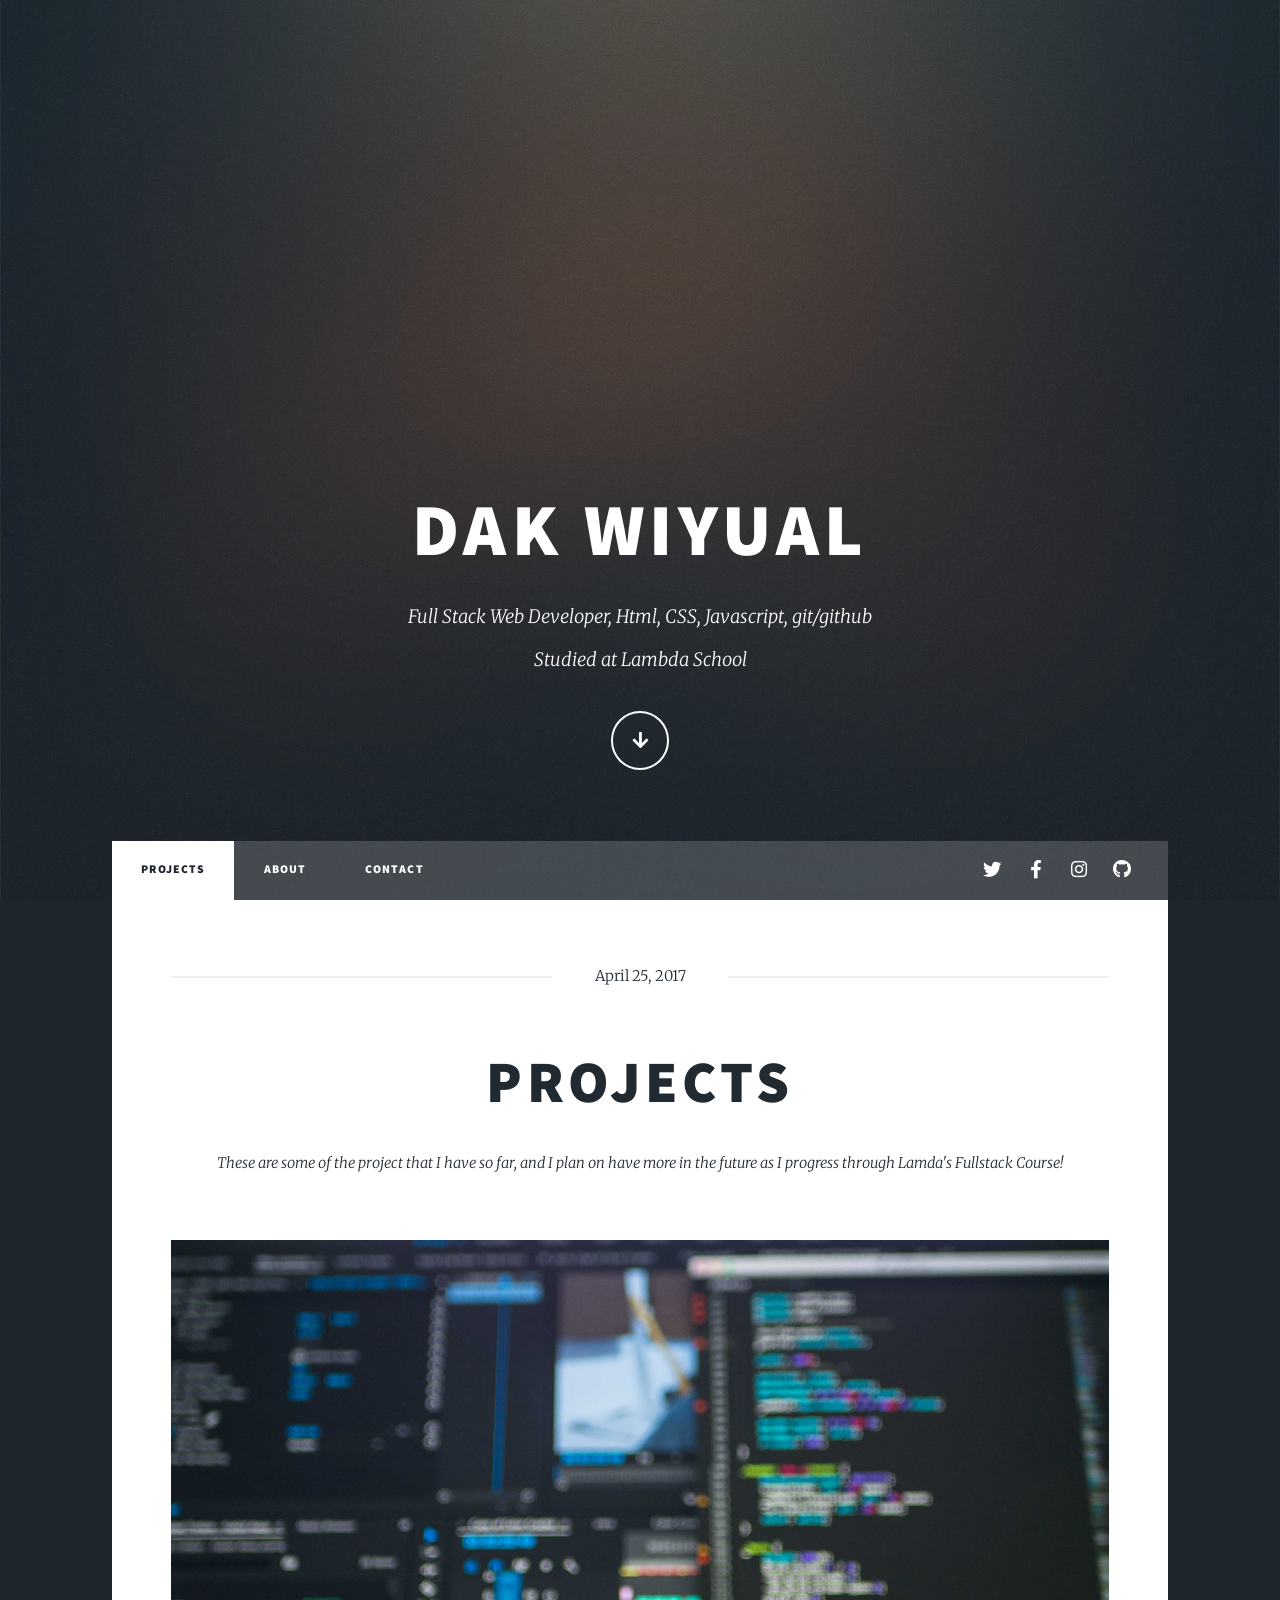
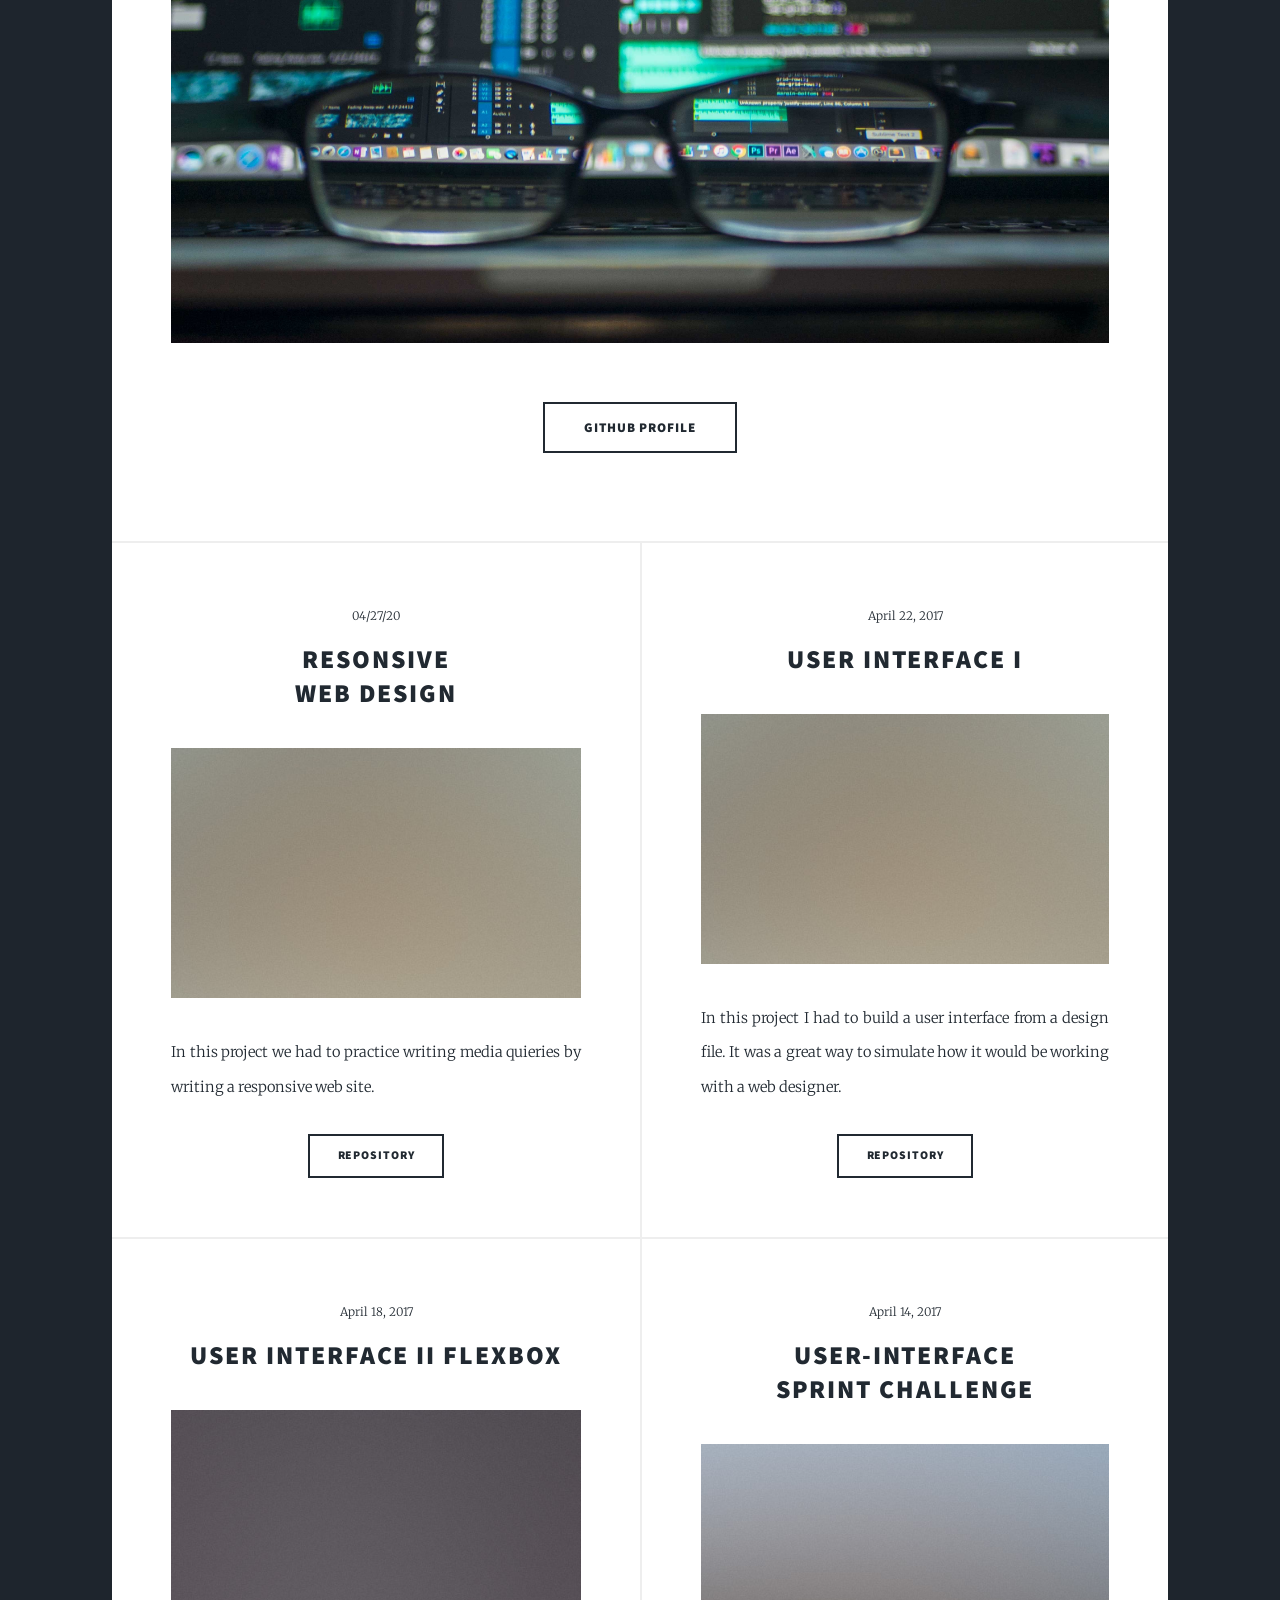
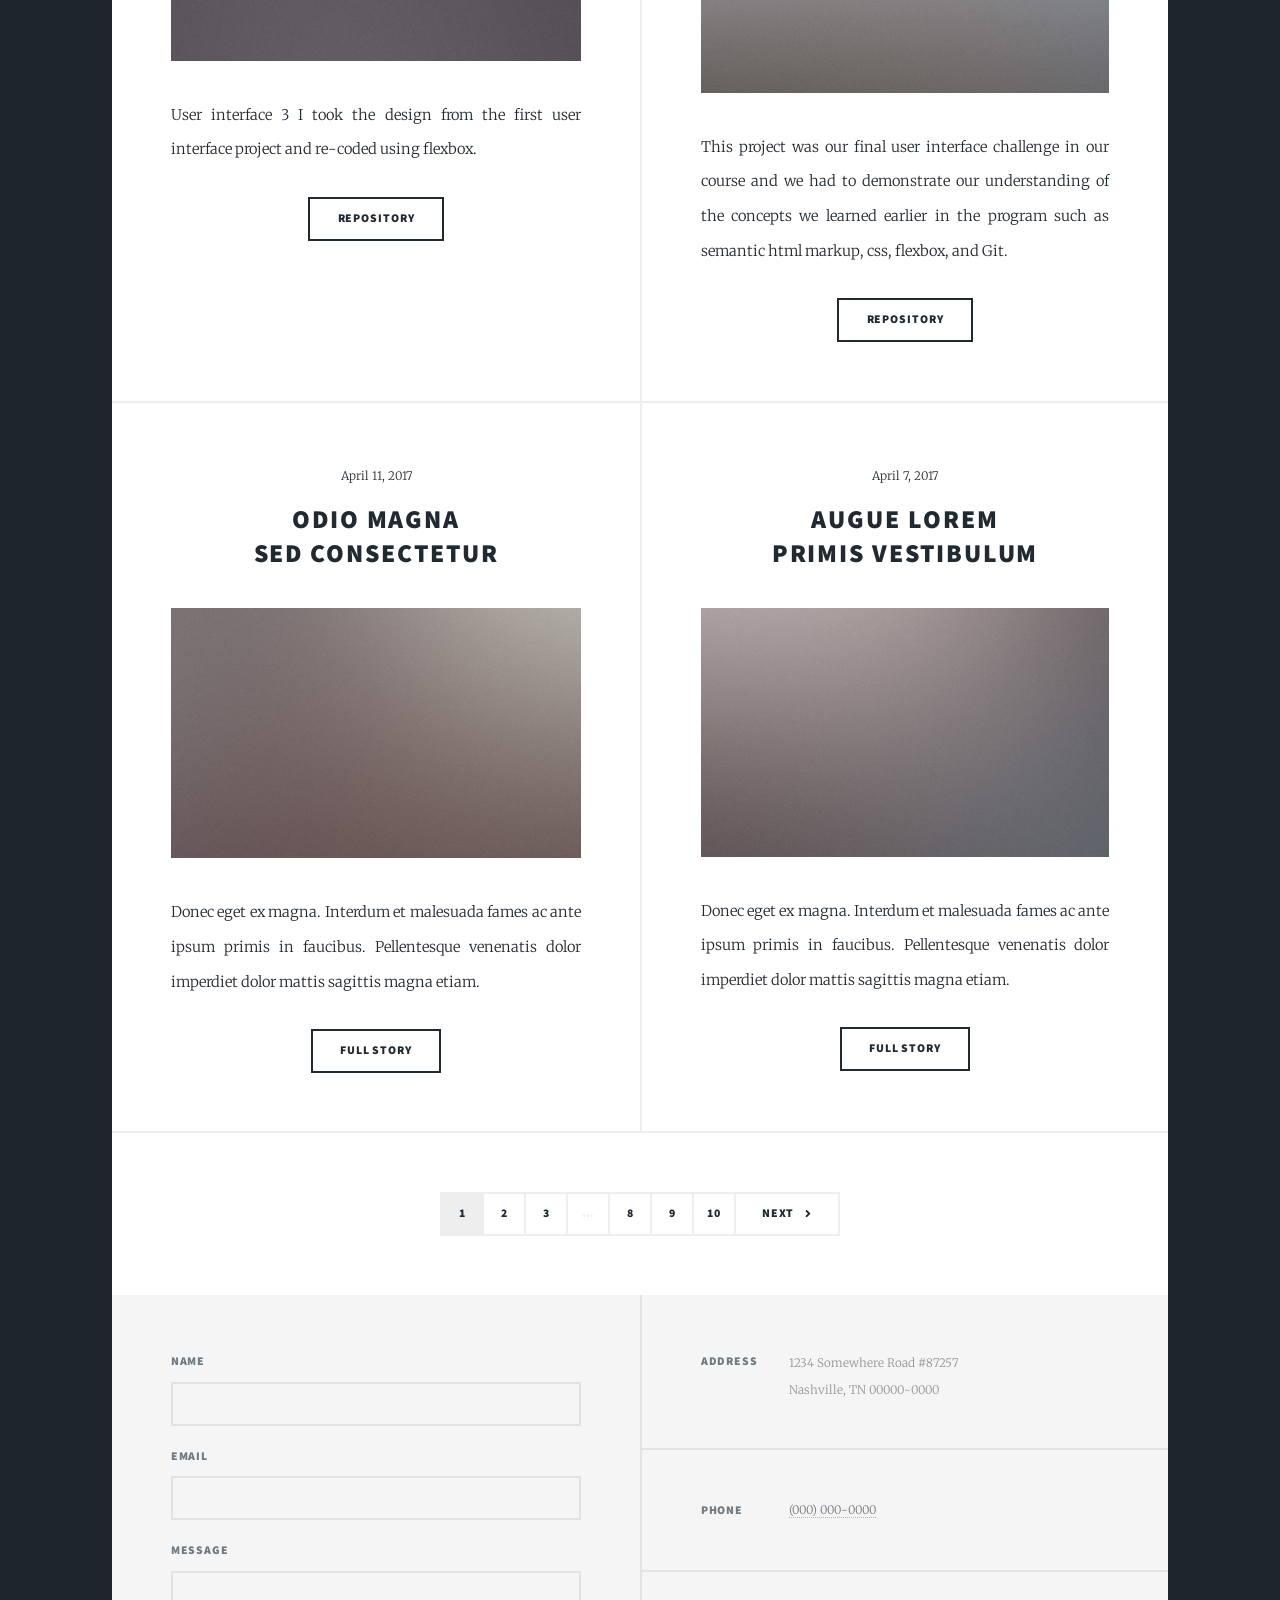
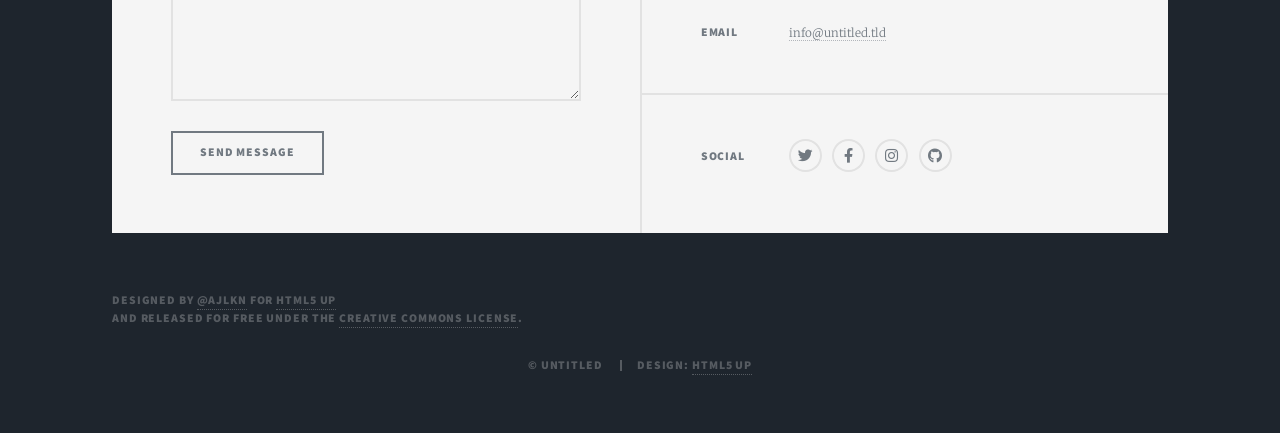
==== commit 84ad57fc: "Merge c2fcfe7b325cbf6b355c0d5575c820dd2153f54a into b3729c168616f4b07ecb39a6d5b8e78ce6a3b737" ====
--- a/index.html
+++ b/index.html
@@ -1,363 +1,248 @@
 <!DOCTYPE HTML>
 <!--
-	Story by HTML5 UP
+	Massively by HTML5 UP
 	html5up.net | @ajlkn
 	Free for personal and commercial use under the CCA 3.0 license (html5up.net/license)
 -->
 <html>
-	<head>
-		<title>Story by HTML5 UP</title>
-		<meta charset="utf-8" />
-		<meta name="viewport" content="width=device-width, initial-scale=1, user-scalable=no" />
-		<link rel="stylesheet" href="assets/css/main.css" />
-		<noscript><link rel="stylesheet" href="assets/css/noscript.css" /></noscript>
-	</head>
-	<body class="is-preload">
-
-		<!-- Wrapper -->
-			<div id="wrapper" class="divided">
-
-				<!-- One -->
-					<section class="banner style1 orient-left content-align-left image-position-right fullscreen onload-image-fade-in onload-content-fade-right">
-						<div class="content">
-							<h1>Greg Forster</h1>
-							<p class="major">Full stack web developer. Into all things tech.</p>
-							<ul class="actions stacked">
-								<li><a href="#first" class="button big wide smooth-scroll-middle">View Projects</a></li>
-							</ul>
+
+<head>
+	<title>Dak Wiyual Portfolio</title>
+	<meta charset="utf-8" />
+	<meta name="viewport" content="width=device-width, initial-scale=1, user-scalable=no" />
+	<link rel="stylesheet" href="assets/css/main.css" />
+	<noscript>
+		<link rel="stylesheet" href="assets/css/noscript.css" /></noscript>
+</head>
+
+<body class="is-preload">
+
+	<!-- Wrapper -->
+	<div id="wrapper" class="fade-in">
+
+		<!-- Intro -->
+		<div id="intro">
+			<h1>Dak Wiyual</h1>
+			<p>Full Stack Web Developer, Html, CSS, Javascript, git/github <br>
+				Studied at Lambda School
+			</p>
+			<ul class="actions">
+				<li><a href="#header" class="button icon solid solo fa-arrow-down scrolly">Continue</a></li>
+			</ul>
+		</div>
+
+		<!-- Header -->
+		<header id="header">
+			<a href="index.html" class="logo">Dak Wiyual</a>
+		</header>
+
+		<!-- Nav -->
+		<nav id="nav">
+			<ul class="links">
+				<li class="active"><a href="index.html">Projects</a></li>
+				<li><a href="generic.html">About</a></li>
+				<li><a href="elements.html">Contact</a></li>
+			</ul>
+			<ul class="icons">
+				<li><a href="#" class="icon brands fa-twitter"><span class="label">Twitter</span></a></li>
+				<li><a href="#" class="icon brands fa-facebook-f"><span class="label">Facebook</span></a></li>
+				<li><a href="#" class="icon brands fa-instagram"><span class="label">Instagram</span></a></li>
+				<li><a href="#" class="icon brands fa-github"><span class="label">GitHub</span></a></li>
+			</ul>
+		</nav>
+
+		<!-- Main -->
+		<div id="main">
+
+			<!-- Featured Post -->
+			<article class="post featured">
+				<header class="major">
+					<span class="date">April 25, 2017</span>
+					<h2>Projects</h2>
+					<p>These are some of the project that I have so far, and I plan on have more
+						in the future as I progress through Lamda's Fullstack Course!
+					</p>
+				</header>
+				<a href="#" class="image main"><img src="images/pexels-kevin-ku-577585.jpg" alt="" /></a>
+				<ul class="actions special">
+					<li><a href="https://github.com/dwiyual/" class="button large">GitHub Profile</a></li>
+				</ul>
+			</article>
+
+			<!-- Posts -->
+			<section class="posts">
+				<article>
+					<header>
+						<span class="date">04/27/20</span>
+						<h2><a href="https://github.com/dwiyual/responsive-web-design-I">Resonsive<br />
+								Web Design</a></h2>
+					</header>
+					<a href="#" class="image fit"><img src="images/pic02.jpg" alt="" /></a>
+					<p> In this project we had to practice writing media quieries by writing a responsive web site.</p>
+					<ul class="actions special">
+						<li><a href="https://github.com/dwiyual/responsive-web-design-I" class="button">Repository</a>
+						</li>
+					</ul>
+				</article>
+				<article>
+					<header>
+						<span class="date">April 22, 2017</span>
+						<h2><a href="#">User Interface I</a></h2>
+					</header>
+					<a href="#" class="image fit"><img src="images/pic02.jpg" /></a>
+					<p>In this project I had to build a user interface from a design file. It was a great
+						way to simulate how it would be working with a web designer.
+					</p>
+					<ul class="actions special">
+						<li><a href="https://github.com/dwiyual/User-Interface" class="button"> Repository</a></li>
+					</ul>
+				</article>
+				<article>
+					<header>
+						<span class="date">April 18, 2017</span>
+						<h2><a href="#">User Interface II Flexbox</a></h2>
+					</header>
+					<a href="#" class="image fit"><img src="images/pic04.jpg" alt="" /></a>
+					<p>User interface 3 I took the design from the first user interface project and re-coded using
+						flexbox.</p>
+					<ul class="actions special">
+						<li><a href="https://github.com/dwiyual/UI-III-Flexbox" class="button">Repository</a></li>
+					</ul>
+				</article>
+				<article>
+					<header>
+						<span class="date">April 14, 2017</span>
+						<h2><a href="#">User-Interface<br />
+								Sprint Challenge</a></h2>
+					</header>
+					<a href="#" class="image fit"><img src="images/pic05.jpg" alt="" /></a>
+					<p>This project was our final user interface challenge in our course and we had to demonstrate our
+						understanding of the concepts we learned earlier in the program such as semantic html markup,
+						css, flexbox,
+						and Git.
+					</p>
+					<ul class="actions special">
+						<li><a href="https://github.com/dwiyual/Sprint-Challenge--User-Interface" class="button">Repository</a></li>
+					</ul>
+				</article>
+				<article>
+					<header>
+						<span class="date">April 11, 2017</span>
+						<h2><a href="#">Odio magna<br />
+								sed consectetur</a></h2>
+					</header>
+					<a href="#" class="image fit"><img src="images/pic06.jpg" alt="" /></a>
+					<p>Donec eget ex magna. Interdum et malesuada fames ac ante ipsum primis in faucibus. Pellentesque
+						venenatis dolor imperdiet dolor mattis sagittis magna etiam.</p>
+					<ul class="actions special">
+						<li><a href="#" class="button">Full Story</a></li>
+					</ul>
+				</article>
+				<article>
+					<header>
+						<span class="date">April 7, 2017</span>
+						<h2><a href="#">Augue lorem<br />
+								primis vestibulum</a></h2>
+					</header>
+					<a href="#" class="image fit"><img src="images/pic07.jpg" alt="" /></a>
+					<p>Donec eget ex magna. Interdum et malesuada fames ac ante ipsum primis in faucibus. Pellentesque
+						venenatis dolor imperdiet dolor mattis sagittis magna etiam.</p>
+					<ul class="actions special">
+						<li><a href="#" class="button">Full Story</a></li>
+					</ul>
+				</article>
+			</section>
+
+			<!-- Footer -->
+			<footer>
+				<div class="pagination">
+					<!--<a href="#" class="previous">Prev</a>-->
+					<a href="#" class="page active">1</a>
+					<a href="#" class="page">2</a>
+					<a href="#" class="page">3</a>
+					<span class="extra">&hellip;</span>
+					<a href="#" class="page">8</a>
+					<a href="#" class="page">9</a>
+					<a href="#" class="page">10</a>
+					<a href="#" class="next">Next</a>
+				</div>
+			</footer>
+
+		</div>
+
+		<!-- Footer -->
+		<footer id="footer">
+			<section>
+				<form method="post" action="#">
+					<div class="fields">
+						<div class="field">
+							<label for="name">Name</label>
+							<input type="text" name="name" id="name" />
 						</div>
-						<div class="image">
-							<img src="images/title.jpg" alt="" />
+						<div class="field">
+							<label for="email">Email</label>
+							<input type="text" name="email" id="email" />
 						</div>
-					</section>
-
-				<!-- Two -->
-					<section class="spotlight style1 orient-right content-align-left image-position-center onscroll-image-fade-in" id="first">
-						<div class="content">
-							<h2>User Interface Project</h2>
-							<p>Includes landing page with functional navigation bar, content, and footer. Created an about page and 'contact us' page with consistent styles. Implemented flexbox throughout.</p>
-							<ul class="actions stacked">
-								<li><a href="https://github.com/Noprop/Sprint-Challenge--User-Interface/tree/greg-forster" class="button">View Code</a></li>
-							</ul>
+						<div class="field">
+							<label for="message">Message</label>
+							<textarea name="message" id="message" rows="3"></textarea>
 						</div>
-						<div class="image">
-							<img src="images/proj1.png" alt="" />
-						</div>
-					</section>
-
-				<!-- Three -->
-					<section class="spotlight style1 orient-left content-align-left image-position-center onscroll-image-fade-in">
-						<div class="content">
-							<h2>Tempus adipiscing</h2>
-							<p>Lorem ipsum dolor sit amet, consectetur adipiscing elit. Morbi id ante sed ex pharetra lacinia sit amet vel massa. Donec facilisis laoreet nulla eu bibendum. Donec ut ex risus. Fusce lorem lectus, pharetra pretium massa et, hendrerit vestibulum odio lorem ipsum dolor sit amet.</p>
-							<ul class="actions stacked">
-								<li><a href="#" class="button">Learn More</a></li>
-							</ul>
-						</div>
-						<div class="image">
-							<img src="images/place1.jpg" alt="" />
-						</div>
-					</section>
-
-				<!-- Four -->
-					<section class="spotlight style1 orient-right content-align-left image-position-center onscroll-image-fade-in">
-						<div class="content">
-							<h2>Pharetra etiam nulla</h2>
-							<p>Lorem ipsum dolor sit amet, consectetur adipiscing elit. Morbi id ante sed ex pharetra lacinia sit amet vel massa. Donec facilisis laoreet nulla eu bibendum. Donec ut ex risus. Fusce lorem lectus, pharetra pretium massa et, hendrerit vestibulum odio lorem ipsum dolor sit amet.</p>
-							<ul class="actions stacked">
-								<li><a href="#" class="button">Learn More</a></li>
-							</ul>
-						</div>
-						<div class="image">
-							<img src="images/place2.jpg" alt="" />
-						</div>
-					</section>
-
-				<!-- Five -->
-				<!--
-					<section class="wrapper style1 align-center">
-						<div class="inner">
-							<h2>Massa sed condimentum</h2>
-							<p>Lorem ipsum dolor sit amet, consectetur adipiscing elit. Morbi id ante sed ex pharetra lacinia sit amet vel massa. Donec facilisis laoreet nulla eu bibendum. Donec ut ex risus. Fusce lorem lectus, pharetra pretium massa et, hendrerit vestibulum odio lorem ipsum.</p>
-						</div>
-
-						
-						
-						
-							<div class="gallery style2 medium lightbox onscroll-fade-in">
-								<article>
-									<a href="images/gallery/fulls/01.jpg" class="image">
-										<img src="images/gallery/thumbs/01.jpg" alt="" />
-									</a>
-									<div class="caption">
-										<h3>Ipsum Dolor</h3>
-										<p>Lorem ipsum dolor amet, consectetur magna etiam elit. Etiam sed ultrices.</p>
-										<ul class="actions fixed">
-											<li><span class="button small">Details</span></li>
-										</ul>
-									</div>
-								</article>
-								<article>
-									<a href="images/gallery/fulls/02.jpg" class="image">
-										<img src="images/gallery/thumbs/02.jpg" alt="" />
-									</a>
-									<div class="caption">
-										<h3>Feugiat Lorem</h3>
-										<p>Lorem ipsum dolor amet, consectetur magna etiam elit. Etiam sed ultrices.</p>
-										<ul class="actions fixed">
-											<li><span class="button small">Details</span></li>
-										</ul>
-									</div>
-								</article>
-								<article>
-									<a href="images/gallery/fulls/03.jpg" class="image">
-										<img src="images/gallery/thumbs/03.jpg" alt="" />
-									</a>
-									<div class="caption">
-										<h3>Magna Amet</h3>
-										<p>Lorem ipsum dolor amet, consectetur magna etiam elit. Etiam sed ultrices.</p>
-										<ul class="actions fixed">
-											<li><span class="button small">Details</span></li>
-										</ul>
-									</div>
-								</article>
-								<article>
-									<a href="images/gallery/fulls/04.jpg" class="image">
-										<img src="images/gallery/thumbs/04.jpg" alt="" />
-									</a>
-									<div class="caption">
-										<h3>Sed Tempus</h3>
-										<p>Lorem ipsum dolor amet, consectetur magna etiam elit. Etiam sed ultrices.</p>
-										<ul class="actions fixed">
-											<li><span class="button small">Details</span></li>
-										</ul>
-									</div>
-								</article>
-								<article>
-									<a href="images/gallery/fulls/05.jpg" class="image">
-										<img src="images/gallery/thumbs/05.jpg" alt="" />
-									</a>
-									<div class="caption">
-										<h3>Ultrices Magna</h3>
-										<p>Lorem ipsum dolor amet, consectetur magna etiam elit. Etiam sed ultrices.</p>
-										<ul class="actions fixed">
-											<li><span class="button small">Details</span></li>
-										</ul>
-									</div>
-								</article>
-								<article>
-									<a href="images/gallery/fulls/06.jpg" class="image">
-										<img src="images/gallery/thumbs/06.jpg" alt="" />
-									</a>
-									<div class="caption">
-										<h3>Sed Tempus</h3>
-										<p>Lorem ipsum dolor amet, consectetur magna etiam elit. Etiam sed ultrices.</p>
-										<ul class="actions fixed">
-											<li><span class="button small">Details</span></li>
-										</ul>
-									</div>
-								</article>
-								<article>
-									<a href="images/gallery/fulls/07.jpg" class="image">
-										<img src="images/gallery/thumbs/07.jpg" alt="" />
-									</a>
-									<div class="caption">
-										<h3>Ipsum Lorem</h3>
-										<p>Lorem ipsum dolor amet, consectetur magna etiam elit. Etiam sed ultrices.</p>
-										<ul class="actions fixed">
-											<li><span class="button small">Details</span></li>
-										</ul>
-									</div>
-								</article>
-								<article>
-									<a href="images/gallery/fulls/08.jpg" class="image">
-										<img src="images/gallery/thumbs/08.jpg" alt="" />
-									</a>
-									<div class="caption">
-										<h3>Magna Risus</h3>
-										<p>Lorem ipsum dolor amet, consectetur magna etiam elit. Etiam sed ultrices.</p>
-										<ul class="actions fixed">
-											<li><span class="button small">Details</span></li>
-										</ul>
-									</div>
-								</article>
-								<article>
-									<a href="images/gallery/fulls/09.jpg" class="image">
-										<img src="images/gallery/thumbs/09.jpg" alt="" />
-									</a>
-									<div class="caption">
-										<h3>Tempus Dolor</h3>
-										<p>Lorem ipsum dolor amet, consectetur magna etiam elit. Etiam sed ultrices.</p>
-										<ul class="actions fixed">
-											<li><span class="button small">Details</span></li>
-										</ul>
-									</div>
-								</article>
-								<article>
-									<a href="images/gallery/fulls/10.jpg" class="image">
-										<img src="images/gallery/thumbs/10.jpg" alt="" />
-									</a>
-									<div class="caption">
-										<h3>Sed Etiam</h3>
-										<p>Lorem ipsum dolor amet, consectetur magna etiam elit. Etiam sed ultrices.</p>
-										<ul class="actions fixed">
-											<li><span class="button small">Details</span></li>
-										</ul>
-									</div>
-								</article>
-								<article>
-									<a href="images/gallery/fulls/11.jpg" class="image">
-										<img src="images/gallery/thumbs/11.jpg" alt="" />
-									</a>
-									<div class="caption">
-										<h3>Magna Lorem</h3>
-										<p>Lorem ipsum dolor amet, consectetur magna etiam elit. Etiam sed ultrices.</p>
-										<ul class="actions fixed">
-											<li><span class="button small">Details</span></li>
-										</ul>
-									</div>
-								</article>
-								<article>
-									<a href="images/gallery/fulls/12.jpg" class="image">
-										<img src="images/gallery/thumbs/12.jpg" alt="" />
-									</a>
-									<div class="caption">
-										<h3>Ipsum Dolor</h3>
-										<p>Lorem ipsum dolor amet, consectetur magna etiam elit. Etiam sed ultrices.</p>
-										<ul class="actions fixed">
-											<li><span class="button small">Details</span></li>
-										</ul>
-									</div>
-								</article>
-							</div>
-
-					</section>
-				-->
-				<!-- Six -->
-
-
-
-				<!--
-					<section class="wrapper style1 align-center">
-						<div class="inner">
-							<h2>Ipsum sed consequat</h2>
-							<p>Lorem ipsum dolor sit amet, consectetur adipiscing elit. Morbi id ante sed ex pharetra lacinia sit amet vel massa. Donec facilisis laoreet nulla eu bibendum. Donec ut ex risus. Fusce lorem lectus, pharetra pretium massa et, hendrerit vestibulum odio lorem ipsum.</p>
-							<div class="items style1 medium onscroll-fade-in">
-								<section>
-									<span class="icon style2 major fa-gem"></span>
-									<h3>Lorem</h3>
-									<p>Lorem ipsum dolor sit amet, consectetur adipiscing elit. Morbi dui turpis, cursus eget orci amet aliquam congue semper. Etiam eget ultrices risus nec tempor elit.</p>
-								</section>
-								<section>
-									<span class="icon solid style2 major fa-save"></span>
-									<h3>Ipsum</h3>
-									<p>Lorem ipsum dolor sit amet, consectetur adipiscing elit. Morbi dui turpis, cursus eget orci amet aliquam congue semper. Etiam eget ultrices risus nec tempor elit.</p>
-								</section>
-								<section>
-									<span class="icon solid style2 major fa-chart-bar"></span>
-									<h3>Dolor</h3>
-									<p>Lorem ipsum dolor sit amet, consectetur adipiscing elit. Morbi dui turpis, cursus eget orci amet aliquam congue semper. Etiam eget ultrices risus nec tempor elit.</p>
-								</section>
-								<section>
-									<span class="icon solid style2 major fa-wifi"></span>
-									<h3>Amet</h3>
-									<p>Lorem ipsum dolor sit amet, consectetur adipiscing elit. Morbi dui turpis, cursus eget orci amet aliquam congue semper. Etiam eget ultrices risus nec tempor elit.</p>
-								</section>
-								<section>
-									<span class="icon solid style2 major fa-cog"></span>
-									<h3>Magna</h3>
-									<p>Lorem ipsum dolor sit amet, consectetur adipiscing elit. Morbi dui turpis, cursus eget orci amet aliquam congue semper. Etiam eget ultrices risus nec tempor elit.</p>
-								</section>
-								<section>
-									<span class="icon style2 major fa-paper-plane"></span>
-									<h3>Tempus</h3>
-									<p>Lorem ipsum dolor sit amet, consectetur adipiscing elit. Morbi dui turpis, cursus eget orci amet aliquam congue semper. Etiam eget ultrices risus nec tempor elit.</p>
-								</section>
-								<section>
-									<span class="icon solid style2 major fa-desktop"></span>
-									<h3>Aliquam</h3>
-									<p>Lorem ipsum dolor sit amet, consectetur adipiscing elit. Morbi dui turpis, cursus eget orci amet aliquam congue semper. Etiam eget ultrices risus nec tempor elit.</p>
-								</section>
-								<section>
-									<span class="icon solid style2 major fa-sync-alt"></span>
-									<h3>Elit</h3>
-									<p>Lorem ipsum dolor sit amet, consectetur adipiscing elit. Morbi dui turpis, cursus eget orci amet aliquam congue semper. Etiam eget ultrices risus nec tempor elit.</p>
-								</section>
-								<section>
-									<span class="icon solid style2 major fa-hashtag"></span>
-									<h3>Morbi</h3>
-									<p>Lorem ipsum dolor sit amet, consectetur adipiscing elit. Morbi dui turpis, cursus eget orci amet aliquam congue semper. Etiam eget ultrices risus nec tempor elit.</p>
-								</section>
-								<section>
-									<span class="icon solid style2 major fa-bolt"></span>
-									<h3>Turpis</h3>
-									<p>Lorem ipsum dolor sit amet, consectetur adipiscing elit. Morbi dui turpis, cursus eget orci amet aliquam congue semper. Etiam eget ultrices risus nec tempor elit.</p>
-								</section>
-								<section>
-									<span class="icon solid style2 major fa-envelope"></span>
-									<h3>Ultrices</h3>
-									<p>Lorem ipsum dolor sit amet, consectetur adipiscing elit. Morbi dui turpis, cursus eget orci amet aliquam congue semper. Etiam eget ultrices risus nec tempor elit.</p>
-								</section>
-								<section>
-									<span class="icon solid style2 major fa-leaf"></span>
-									<h3>Risus</h3>
-									<p>Lorem ipsum dolor sit amet, consectetur adipiscing elit. Morbi dui turpis, cursus eget orci amet aliquam congue semper. Etiam eget ultrices risus nec tempor elit.</p>
-								</section>
-							</div>
-						</div>
-					</section>
-					-->
-
-				<!-- Seven -->
-					<section class="wrapper style1 align-center">
-						<div class="inner medium">
-							<h2>Get in touch</h2>
-							<form method="post" action="#">
-								<div class="fields">
-									<div class="field half">
-										<label for="name">Name</label>
-										<input type="text" name="name" id="name" value="" />
-									</div>
-									<div class="field half">
-										<label for="email">Email</label>
-										<input type="email" name="email" id="email" value="" />
-									</div>
-									<div class="field">
-										<label for="message">Message</label>
-										<textarea name="message" id="message" rows="6"></textarea>
-									</div>
-								</div>
-								<ul class="actions special">
-									<li><input type="submit" name="submit" id="submit" value="Send Message" /></li>
-								</ul>
-							</form>
-
-						</div>
-					</section>
-
-				<!-- Footer -->
-					<footer class="wrapper style1 align-center">
-						<div class="inner">
-							<ul class="icons">
-								<li><a href="https://twitter.com/Nopropmtb" class="icon brands style2 fa-twitter"><span class="label">Twitter</span></a></li>
-								<li><a href="#" class="icon brands style2 fa-instagram"><span class="label">Instagram</span></a></li>
-								<li><a href="https://www.linkedin.com/in/greg-f-021738129/" class="icon brands style2 fa-linkedin-in"><span class="label">LinkedIn</span></a></li>
-								<li><a href="12greg21@gmail.com" class="icon style2 fa-envelope"><span class="label">Email</span></a></li>
-							</ul>
-							<p>&copy; Untitled. Design: <a href="https://html5up.net">HTML5 UP</a>.</p>
-						</div>
-					</footer>
-
-			</div>
-
-		<!-- Scripts -->
-			<script src="assets/js/jquery.min.js"></script>
-			<script src="assets/js/jquery.scrollex.min.js"></script>
-			<script src="assets/js/jquery.scrolly.min.js"></script>
-			<script src="assets/js/browser.min.js"></script>
-			<script src="assets/js/breakpoints.min.js"></script>
-			<script src="assets/js/util.js"></script>
-			<script src="assets/js/main.js"></script>
-
-	</body>
+					</div>
+					<ul class="actions">
+						<li><input type="submit" value="Send Message" /></li>
+					</ul>
+				</form>
+			</section>
+			<section class="split contact">
+				<section class="alt">
+					<h3>Address</h3>
+					<p>1234 Somewhere Road #87257<br />
+						Nashville, TN 00000-0000</p>
+				</section>
+				<section>
+					<h3>Phone</h3>
+					<p><a href="#">(000) 000-0000</a></p>
+				</section>
+				<section>
+					<h3>Email</h3>
+					<p><a href="#">info@untitled.tld</a></p>
+				</section>
+				<section>
+					<h3>Social</h3>
+					<ul class="icons alt">
+						<li><a href="#" class="icon brands alt fa-twitter"><span class="label">Twitter</span></a></li>
+						<li><a href="#" class="icon brands alt fa-facebook-f"><span class="label">Facebook</span></a>
+						</li>
+						<li><a href="#" class="icon brands alt fa-instagram"><span class="label">Instagram</span></a>
+						</li>
+						<li><a href="#" class="icon brands alt fa-github"><span class="label">GitHub</span></a></li>
+					</ul>
+				</section>
+			</section>
+		</footer>
+
+		<!-- Copyright -->
+		<div id="copyright">
+			<p> designed by <a href="https://twitter.com/ajlkn">@ajlkn</a> for <a href="https://html5up.net">HTML5
+					UP</a><br />
+				and released for free under the <a href="https://html5up.net/license">Creative Commons license</a>.</p>
+			<ul>
+				<li>&copy; Untitled</li>
+				<li>Design: <a href="https://html5up.net">HTML5 UP</a></li>
+			</ul>
+		</div>
+
+	</div>
+
+	<!-- Scripts -->
+	<script src="assets/js/jquery.min.js"></script>
+	<script src="assets/js/jquery.scrollex.min.js"></script>
+	<script src="assets/js/jquery.scrolly.min.js"></script>
+	<script src="assets/js/browser.min.js"></script>
+	<script src="assets/js/breakpoints.min.js"></script>
+	<script src="assets/js/util.js"></script>
+	<script src="assets/js/main.js"></script>
+
+</body>
+
 </html>
